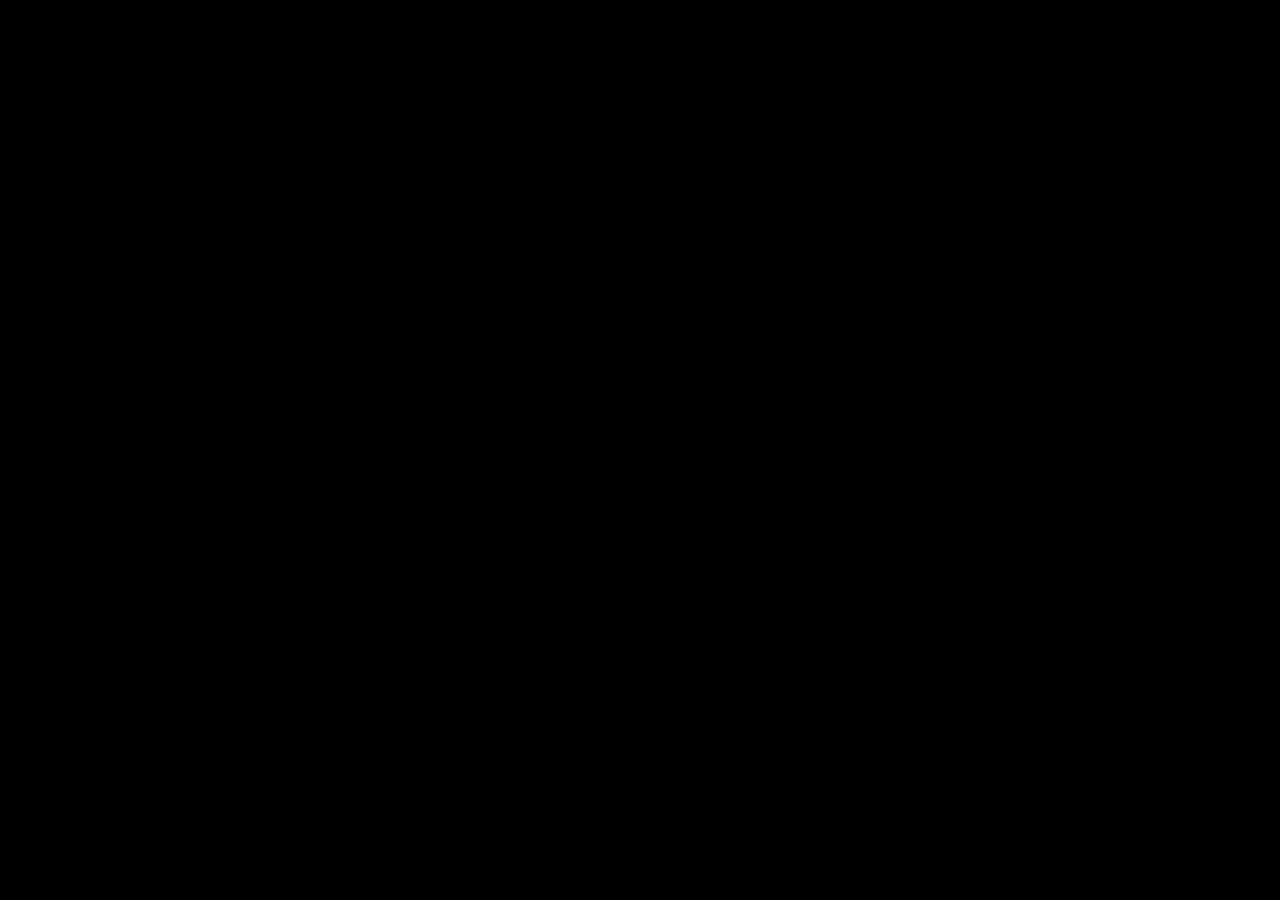
==== index.html @ 9d1107ba "Add files via upload" ====
<!DOCTYPE html>
<html lang="en">

<head>
    <meta charset="UTF-8">
    <meta name="description" content="Videograph Template">
    <meta name="keywords" content="Videograph, unica, creative, html">
    <meta name="viewport" content="width=device-width, initial-scale=1.0">
    <meta http-equiv="X-UA-Compatible" content="ie=edge">
    <title>Joshua Ha | Portfolio</title>

    <!-- Google Font -->
    <link href="https://fonts.googleapis.com/css2?family=Play:wght@400;700&display=swap" rel="stylesheet">
    <link href="https://fonts.googleapis.com/css2?family=Josefin+Sans:wght@300;400;500;600;700&display=swap"
        rel="stylesheet">

    <!-- CSS Styles -->
    <link rel="stylesheet" href="css/bootstrap.min.css" type="text/css">
    <link rel="stylesheet" href="css/font-awesome.min.css" type="text/css">
    <link rel="stylesheet" href="css/elegant-icons.css" type="text/css">
    <link rel="stylesheet" href="css/owl.carousel.min.css" type="text/css">
    <link rel="stylesheet" href="css/magnific-popup.css" type="text/css">
    <link rel="stylesheet" href="css/slicknav.min.css" type="text/css">
    <link rel="stylesheet" href="css/style.css" type="text/css">
</head>

<body>
    <!-- Page Preloder -->
    <div id="preloder">
        <div class="loader"></div>
    </div>

    <!-- Header Section Begin -->
    <header class="header">
        <div class="container">
            <div class="row">
                <div class="col-lg-2">
                    <div class="header__logo">
                        <a href="./index.html"><p>Portfolio</p><!--img src="img/logo.png" alt=""--></a>
                    </div>
                </div>
                <div class="col-lg-10">
                    <div class="header__nav__option">
                        <nav class="header__nav__menu mobile-menu">
                            <ul>
                                <li class="active"><a href="./index.html">Home</a></li>
                                <li><a href="./resume.html">Resume</a></li>
                                <li><a href="./projects.html">Projects</a></li>
                                <li><a href="./contact.html">Contact</a></li>
                            </ul>
                        </nav>
                        <div class="header__nav__social">
                            <a href="https://github.com/UserIsBlank"><i class="fa fa-github" style="font-size: 18px;"></i></a>
                            <a href="https://www.linkedin.com/in/joshua-ha-805879280/"><i class="fa fa-linkedin" style="font-size: 18px;"></i></a>
                        </div>
                    </div>
                </div>
            </div>
            <div id="mobile-menu-wrap"></div>
        </div>
    </header>
    <!-- Header End -->

    <!-- Hero Section Begin -->
    <section class="hero">
        <div class="hero__slider owl-carousel">
            <div class="hero__item set-bg" data-setbg="img/hero/hero.jpg">
                <div class="container">
                    <div class="row">
                        <div class="col-lg-6">
                            <div class="hero__text">
                                <span>Hi I'm Joshua</span>
                                <h2>Python Developer</h2>
                                <a href="#" class="primary-btn">See more about me</a>
                            </div>
                        </div>
                    </div>
                </div>
            </div>
            <div class="hero__item set-bg" data-setbg="img/hero/hero.jpg">
                <div class="container">
                    <div class="row">
                        <div class="col-lg-6">
                            <div class="hero__text">
                                <span>Hi I'm Joshua</span>
                                <h2>C++<br>Developer</h2>
                                <a href="#" class="primary-btn">See more about me</a>
                            </div>
                        </div>
                    </div>
                </div>
            </div>
            <div class="hero__item set-bg" data-setbg="img/hero/hero.jpg">
                <div class="container">
                    <div class="row">
                        <div class="col-lg-6">
                            <div class="hero__text">
                                <span>Hi I'm Joshua</span>
                                <h2>Frontend Developer</h2>
                                <a href="#" class="primary-btn">See more about me</a>
                            </div>
                        </div>
                    </div>
                </div>
            </div>
        </div>
    </section>
    <!-- Hero Section End -->

    <!-- Logo Begin -->
    <div class="logo spad">
        <div class="container">
            <div class="logo__carousel owl-carousel">
                <a href="#" class="logo__item"><img src="img/logo/icons8-python-96.png" alt=""></a>
                <a href="#" class="logo__item"><img src="img/logo/icons8-c++-96.png" alt=""></a>
                <a href="#" class="logo__item"><img src="img/logo/icons8-html-96.png" alt=""></a>
                <a href="#" class="logo__item"><img src="img/logo/icons8-css-96.png" alt=""></a>
                <a href="#" class="logo__item"><img src="img/logo/icons8-js-96.png" alt=""></a>
                <a href="#" class="logo__item"><img src="img/logo/icons8-postgresql-96.png" alt=""></a>
            </div>
        </div>
    </div>
    <!-- Logo End -->

    <!-- Footer Section Begin -->
    <footer class="footer">
        <div class="container">
            <div class="footer__top">
                <div class="row">
                    <div class="col-lg-6 col-md-6">
                        <div class="footer__top__logo">
                            <a href="#"><p>Portfolio</p><!--img src="img/logo.png" alt=""--></a>
                        </div>
                    </div>
                    <div class="col-lg-6 col-md-6">
                        <div class="footer__top__social">
                            <a href="https://github.com/UserIsBlank"><i class="fa fa-github"></i></a>
                            <a href="https://www.linkedin.com/in/joshua-ha-805879280/"><i class="fa fa-linkedin"></i></a>
                        </div>
                    </div>
                </div>
            </div>
            <div class="footer__copyright">
                <div class="row">
                    <div class="col-lg-12 text-center">
                        <p class="footer_text">&copy; Joshua Ha
                            <script>
                                document.write(new Date().getFullYear());
                            </script>
                        </p>
                    </div>
                </div>
            </div>
        </div>
    </footer>
    <!-- Footer Section End -->

    <!-- JS Plugins -->
    <script type="text/javascript">
        document.addEventListener("contextmenu",function(About){About.preventDefault();})
    </script>
    <script src="js/jquery-3.3.1.min.js"></script>
    <script src="js/bootstrap.min.js"></script>
    <script src="js/jquery.magnific-popup.min.js"></script>
    <script src="js/mixitup.min.js"></script>
    <script src="js/masonry.pkgd.min.js"></script>
    <script src="js/jquery.slicknav.js"></script>
    <script src="js/owl.carousel.min.js"></script>
    <script src="js/main.js"></script>
</body>

</html>
---- css/elegant-icons.css ----
@font-face {
	font-family: 'ElegantIcons';
	src:url('../fonts/ElegantIcons.eot');
	src:url('../fonts/ElegantIcons.eot?#iefix') format('embedded-opentype'),
		url('../fonts/ElegantIcons.woff') format('woff'),
		url('../fonts/ElegantIcons.ttf') format('truetype'),
		url('../fonts/ElegantIcons.svg#ElegantIcons') format('svg');
	font-weight: normal;
	font-style: normal;
}

/* Use the following CSS code if you want to use data attributes for inserting your icons */
[data-icon]:before {
	font-family: 'ElegantIcons';
	content: attr(data-icon);
	speak: none;
	font-weight: normal;
	font-variant: normal;
	text-transform: none;
	line-height: 1;
	-webkit-font-smoothing: antialiased;
	-moz-osx-font-smoothing: grayscale;
}

/* Use the following CSS code if you want to have a class per icon */
/*
Instead of a list of all class selectors,
you can use the generic selector below, but it's slower:
[class*="your-class-prefix"] {
*/
.arrow_up, .arrow_down, .arrow_left, .arrow_right, .arrow_left-up, .arrow_right-up, .arrow_right-down, .arrow_left-down, .arrow-up-down, .arrow_up-down_alt, .arrow_left-right_alt, .arrow_left-right, .arrow_expand_alt2, .arrow_expand_alt, .arrow_condense, .arrow_expand, .arrow_move, .arrow_carrot-up, .arrow_carrot-down, .arrow_carrot-left, .arrow_carrot-right, .arrow_carrot-2up, .arrow_carrot-2down, .arrow_carrot-2left, .arrow_carrot-2right, .arrow_carrot-up_alt2, .arrow_carrot-down_alt2, .arrow_carrot-left_alt2, .arrow_carrot-right_alt2, .arrow_carrot-2up_alt2, .arrow_carrot-2down_alt2, .arrow_carrot-2left_alt2, .arrow_carrot-2right_alt2, .arrow_triangle-up, .arrow_triangle-down, .arrow_triangle-left, .arrow_triangle-right, .arrow_triangle-up_alt2, .arrow_triangle-down_alt2, .arrow_triangle-left_alt2, .arrow_triangle-right_alt2, .arrow_back, .icon_minus-06, .icon_plus, .icon_close, .icon_check, .icon_minus_alt2, .icon_plus_alt2, .icon_close_alt2, .icon_check_alt2, .icon_zoom-out_alt, .icon_zoom-in_alt, .icon_search, .icon_box-empty, .icon_box-selected, .icon_minus-box, .icon_plus-box, .icon_box-checked, .icon_circle-empty, .icon_circle-slelected, .icon_stop_alt2, .icon_stop, .icon_pause_alt2, .icon_pause, .icon_menu, .icon_menu-square_alt2, .icon_menu-circle_alt2, .icon_ul, .icon_ol, .icon_adjust-horiz, .icon_adjust-vert, .icon_document_alt, .icon_documents_alt, .icon_pencil, .icon_pencil-edit_alt, .icon_pencil-edit, .icon_folder-alt, .icon_folder-open_alt, .icon_folder-add_alt, .icon_info_alt, .icon_error-oct_alt, .icon_error-circle_alt, .icon_error-triangle_alt, .icon_question_alt2, .icon_question, .icon_comment_alt, .icon_chat_alt, .icon_vol-mute_alt, .icon_volume-low_alt, .icon_volume-high_alt, .icon_quotations, .icon_quotations_alt2, .icon_clock_alt, .icon_lock_alt, .icon_lock-open_alt, .icon_key_alt, .icon_cloud_alt, .icon_cloud-upload_alt, .icon_cloud-download_alt, .icon_image, .icon_images, .icon_lightbulb_alt, .icon_gift_alt, .icon_house_alt, .icon_genius, .icon_mobile, .icon_tablet, .icon_laptop, .icon_desktop, .icon_camera_alt, .icon_mail_alt, .icon_cone_alt, .icon_ribbon_alt, .icon_bag_alt, .icon_creditcard, .icon_cart_alt, .icon_paperclip, .icon_tag_alt, .icon_tags_alt, .icon_trash_alt, .icon_cursor_alt, .icon_mic_alt, .icon_compass_alt, .icon_pin_alt, .icon_pushpin_alt, .icon_map_alt, .icon_drawer_alt, .icon_toolbox_alt, .icon_book_alt, .icon_calendar, .icon_film, .icon_table, .icon_contacts_alt, .icon_headphones, .icon_lifesaver, .icon_piechart, .icon_refresh, .icon_link_alt, .icon_link, .icon_loading, .icon_blocked, .icon_archive_alt, .icon_heart_alt, .icon_star_alt, .icon_star-half_alt, .icon_star, .icon_star-half, .icon_tools, .icon_tool, .icon_cog, .icon_cogs, .arrow_up_alt, .arrow_down_alt, .arrow_left_alt, .arrow_right_alt, .arrow_left-up_alt, .arrow_right-up_alt, .arrow_right-down_alt, .arrow_left-down_alt, .arrow_condense_alt, .arrow_expand_alt3, .arrow_carrot_up_alt, .arrow_carrot-down_alt, .arrow_carrot-left_alt, .arrow_carrot-right_alt, .arrow_carrot-2up_alt, .arrow_carrot-2dwnn_alt, .arrow_carrot-2left_alt, .arrow_carrot-2right_alt, .arrow_triangle-up_alt, .arrow_triangle-down_alt, .arrow_triangle-left_alt, .arrow_triangle-right_alt, .icon_minus_alt, .icon_plus_alt, .icon_close_alt, .icon_check_alt, .icon_zoom-out, .icon_zoom-in, .icon_stop_alt, .icon_menu-square_alt, .icon_menu-circle_alt, .icon_document, .icon_documents, .icon_pencil_alt, .icon_folder, .icon_folder-open, .icon_folder-add, .icon_folder_upload, .icon_folder_download, .icon_info, .icon_error-circle, .icon_error-oct, .icon_error-triangle, .icon_question_alt, .icon_comment, .icon_chat, .icon_vol-mute, .icon_volume-low, .icon_volume-high, .icon_quotations_alt, .icon_clock, .icon_lock, .icon_lock-open, .icon_key, .icon_cloud, .icon_cloud-upload, .icon_cloud-download, .icon_lightbulb, .icon_gift, .icon_house, .icon_camera, .icon_mail, .icon_cone, .icon_ribbon, .icon_bag, .icon_cart, .icon_tag, .icon_tags, .icon_trash, .icon_cursor, .icon_mic, .icon_compass, .icon_pin, .icon_pushpin, .icon_map, .icon_drawer, .icon_toolbox, .icon_book, .icon_contacts, .icon_archive, .icon_heart, .icon_profile, .icon_group, .icon_grid-2x2, .icon_grid-3x3, .icon_music, .icon_pause_alt, .icon_phone, .icon_upload, .icon_download, .social_facebook, .social_twitter, .social_pinterest, .social_googleplus, .social_tumblr, .social_tumbleupon, .social_wordpress, .social_instagram, .social_dribbble, .social_vimeo, .social_linkedin, .social_rss, .social_deviantart, .social_share, .social_myspace, .social_skype, .social_youtube, .social_picassa, .social_googledrive, .social_flickr, .social_blogger, .social_spotify, .social_delicious, .social_facebook_circle, .social_twitter_circle, .social_pinterest_circle, .social_googleplus_circle, .social_tumblr_circle, .social_stumbleupon_circle, .social_wordpress_circle, .social_instagram_circle, .social_dribbble_circle, .social_vimeo_circle, .social_linkedin_circle, .social_rss_circle, .social_deviantart_circle, .social_share_circle, .social_myspace_circle, .social_skype_circle, .social_youtube_circle, .social_picassa_circle, .social_googledrive_alt2, .social_flickr_circle, .social_blogger_circle, .social_spotify_circle, .social_delicious_circle, .social_facebook_square, .social_twitter_square, .social_pinterest_square, .social_googleplus_square, .social_tumblr_square, .social_stumbleupon_square, .social_wordpress_square, .social_instagram_square, .social_dribbble_square, .social_vimeo_square, .social_linkedin_square, .social_rss_square, .social_deviantart_square, .social_share_square, .social_myspace_square, .social_skype_square, .social_youtube_square, .social_picassa_square, .social_googledrive_square, .social_flickr_square, .social_blogger_square, .social_spotify_square, .social_delicious_square, .icon_printer, .icon_calulator, .icon_building, .icon_floppy, .icon_drive, .icon_search-2, .icon_id, .icon_id-2, .icon_puzzle, .icon_like, .icon_dislike, .icon_mug, .icon_currency, .icon_wallet, .icon_pens, .icon_easel, .icon_flowchart, .icon_datareport, .icon_briefcase, .icon_shield, .icon_percent, .icon_globe, .icon_globe-2, .icon_target, .icon_hourglass, .icon_balance, .icon_rook, .icon_printer-alt, .icon_calculator_alt, .icon_building_alt, .icon_floppy_alt, .icon_drive_alt, .icon_search_alt, .icon_id_alt, .icon_id-2_alt, .icon_puzzle_alt, .icon_like_alt, .icon_dislike_alt, .icon_mug_alt, .icon_currency_alt, .icon_wallet_alt, .icon_pens_alt, .icon_easel_alt, .icon_flowchart_alt, .icon_datareport_alt, .icon_briefcase_alt, .icon_shield_alt, .icon_percent_alt, .icon_globe_alt, .icon_clipboard {
	font-family: 'ElegantIcons';
	speak: none;
	font-style: normal;
	font-weight: normal;
	font-variant: normal;
	text-transform: none;
	line-height: 1;
	-webkit-font-smoothing: antialiased;
}
.arrow_up:before {
	content: "\21";
}
.arrow_down:before {
	content: "\22";
}
.arrow_left:before {
	content: "\23";
}
.arrow_right:before {
	content: "\24";
}
.arrow_left-up:before {
	content: "\25";
}
.arrow_right-up:before {
	content: "\26";
}
.arrow_right-down:before {
	content: "\27";
}
.arrow_left-down:before {
	content: "\28";
}
.arrow-up-down:before {
	content: "\29";
}
.arrow_up-down_alt:before {
	content: "\2a";
}
.arrow_left-right_alt:before {
	content: "\2b";
}
.arrow_left-right:before {
	content: "\2c";
}
.arrow_expand_alt2:before {
	content: "\2d";
}
.arrow_expand_alt:before {
	content: "\2e";
}
.arrow_condense:before {
	content: "\2f";
}
.arrow_expand:before {
	content: "\30";
}
.arrow_move:before {
	content: "\31";
}
.arrow_carrot-up:before {
	content: "\32";
}
.arrow_carrot-down:before {
	content: "\33";
}
.arrow_carrot-left:before {
	content: "\34";
}
.arrow_carrot-right:before {
	content: "\35";
}
.arrow_carrot-2up:before {
	content: "\36";
}
.arrow_carrot-2down:before {
	content: "\37";
}
.arrow_carrot-2left:before {
	content: "\38";
}
.arrow_carrot-2right:before {
	content: "\39";
}
.arrow_carrot-up_alt2:before {
	content: "\3a";
}
.arrow_carrot-down_alt2:before {
	content: "\3b";
}
.arrow_carrot-left_alt2:before {
	content: "\3c";
}
.arrow_carrot-right_alt2:before {
	content: "\3d";
}
.arrow_carrot-2up_alt2:before {
	content: "\3e";
}
.arrow_carrot-2down_alt2:before {
	content: "\3f";
}
.arrow_carrot-2left_alt2:before {
	content: "\40";
}
.arrow_carrot-2right_alt2:before {
	content: "\41";
}
.arrow_triangle-up:before {
	content: "\42";
}
.arrow_triangle-down:before {
	content: "\43";
}
.arrow_triangle-left:before {
	content: "\44";
}
.arrow_triangle-right:before {
	content: "\45";
}
.arrow_triangle-up_alt2:before {
	content: "\46";
}
.arrow_triangle-down_alt2:before {
	content: "\47";
}
.arrow_triangle-left_alt2:before {
	content: "\48";
}
.arrow_triangle-right_alt2:before {
	content: "\49";
}
.arrow_back:before {
	content: "\4a";
}
.icon_minus-06:before {
	content: "\4b";
}
.icon_plus:before {
	content: "\4c";
}
.icon_close:before {
	content: "\4d";
}
.icon_check:before {
	content: "\4e";
}
.icon_minus_alt2:before {
	content: "\4f";
}
.icon_plus_alt2:before {
	content: "\50";
}
.icon_close_alt2:before {
	content: "\51";
}
.icon_check_alt2:before {
	content: "\52";
}
.icon_zoom-out_alt:before {
	content: "\53";
}
.icon_zoom-in_alt:before {
	content: "\54";
}
.icon_search:before {
	content: "\55";
}
.icon_box-empty:before {
	content: "\56";
}
.icon_box-selected:before {
	content: "\57";
}
.icon_minus-box:before {
	content: "\58";
}
.icon_plus-box:before {
	content: "\59";
}
.icon_box-checked:before {
	content: "\5a";
}
.icon_circle-empty:before {
	content: "\5b";
}
.icon_circle-slelected:before {
	content: "\5c";
}
.icon_stop_alt2:before {
	content: "\5d";
}
.icon_stop:before {
	content: "\5e";
}
.icon_pause_alt2:before {
	content: "\5f";
}
.icon_pause:before {
	content: "\60";
}
.icon_menu:before {
	content: "\61";
}
.icon_menu-square_alt2:before {
	content: "\62";
}
.icon_menu-circle_alt2:before {
	content: "\63";
}
.icon_ul:before {
	content: "\64";
}
.icon_ol:before {
	content: "\65";
}
.icon_adjust-horiz:before {
	content: "\66";
}
.icon_adjust-vert:before {
	content: "\67";
}
.icon_document_alt:before {
	content: "\68";
}
.icon_documents_alt:before {
	content: "\69";
}
.icon_pencil:before {
	content: "\6a";
}
.icon_pencil-edit_alt:before {
	content: "\6b";
}
.icon_pencil-edit:before {
	content: "\6c";
}
.icon_folder-alt:before {
	content: "\6d";
}
.icon_folder-open_alt:before {
	content: "\6e";
}
.icon_folder-add_alt:before {
	content: "\6f";
}
.icon_info_alt:before {
	content: "\70";
}
.icon_error-oct_alt:before {
	content: "\71";
}
.icon_error-circle_alt:before {
	content: "\72";
}
.icon_error-triangle_alt:before {
	content: "\73";
}
.icon_question_alt2:before {
	content: "\74";
}
.icon_question:before {
	content: "\75";
}
.icon_comment_alt:before {
	content: "\76";
}
.icon_chat_alt:before {
	content: "\77";
}
.icon_vol-mute_alt:before {
	content: "\78";
}
.icon_volume-low_alt:before {
	content: "\79";
}
.icon_volume-high_alt:before {
	content: "\7a";
}
.icon_quotations:before {
	content: "\7b";
}
.icon_quotations_alt2:before {
	content: "\7c";
}
.icon_clock_alt:before {
	content: "\7d";
}
.icon_lock_alt:before {
	content: "\7e";
}
.icon_lock-open_alt:before {
	content: "\e000";
}
.icon_key_alt:before {
	content: "\e001";
}
.icon_cloud_alt:before {
	content: "\e002";
}
.icon_cloud-upload_alt:before {
	content: "\e003";
}
.icon_cloud-download_alt:before {
	content: "\e004";
}
.icon_image:before {
	content: "\e005";
}
.icon_images:before {
	content: "\e006";
}
.icon_lightbulb_alt:before {
	content: "\e007";
}
.icon_gift_alt:before {
	content: "\e008";
}
.icon_house_alt:before {
	content: "\e009";
}
.icon_genius:before {
	content: "\e00a";
}
.icon_mobile:before {
	content: "\e00b";
}
.icon_tablet:before {
	content: "\e00c";
}
.icon_laptop:before {
	content: "\e00d";
}
.icon_desktop:before {
	content: "\e00e";
}
.icon_camera_alt:before {
	content: "\e00f";
}
.icon_mail_alt:before {
	content: "\e010";
}
.icon_cone_alt:before {
	content: "\e011";
}
.icon_ribbon_alt:before {
	content: "\e012";
}
.icon_bag_alt:before {
	content: "\e013";
}
.icon_creditcard:before {
	content: "\e014";
}
.icon_cart_alt:before {
	content: "\e015";
}
.icon_paperclip:before {
	content: "\e016";
}
.icon_tag_alt:before {
	content: "\e017";
}
.icon_tags_alt:before {
	content: "\e018";
}
.icon_trash_alt:before {
	content: "\e019";
}
.icon_cursor_alt:before {
	content: "\e01a";
}
.icon_mic_alt:before {
	content: "\e01b";
}
.icon_compass_alt:before {
	content: "\e01c";
}
.icon_pin_alt:before {
	content: "\e01d";
}
.icon_pushpin_alt:before {
	content: "\e01e";
}
.icon_map_alt:before {
	content: "\e01f";
}
.icon_drawer_alt:before {
	content: "\e020";
}
.icon_toolbox_alt:before {
	content: "\e021";
}
.icon_book_alt:before {
	content: "\e022";
}
.icon_calendar:before {
	content: "\e023";
}
.icon_film:before {
	content: "\e024";
}
.icon_table:before {
	content: "\e025";
}
.icon_contacts_alt:before {
	content: "\e026";
}
.icon_headphones:before {
	content: "\e027";
}
.icon_lifesaver:before {
	content: "\e028";
}
.icon_piechart:before {
	content: "\e029";
}
.icon_refresh:before {
	content: "\e02a";
}
.icon_link_alt:before {
	content: "\e02b";
}
.icon_link:before {
	content: "\e02c";
}
.icon_loading:before {
	content: "\e02d";
}
.icon_blocked:before {
	content: "\e02e";
}
.icon_archive_alt:before {
	content: "\e02f";
}
.icon_heart_alt:before {
	content: "\e030";
}
.icon_star_alt:before {
	content: "\e031";
}
.icon_star-half_alt:before {
	content: "\e032";
}
.icon_star:before {
	content: "\e033";
}
.icon_star-half:before {
	content: "\e034";
}
.icon_tools:before {
	content: "\e035";
}
.icon_tool:before {
	content: "\e036";
}
.icon_cog:before {
	content: "\e037";
}
.icon_cogs:before {
	content: "\e038";
}
.arrow_up_alt:before {
	content: "\e039";
}
.arrow_down_alt:before {
	content: "\e03a";
}
.arrow_left_alt:before {
	content: "\e03b";
}
.arrow_right_alt:before {
	content: "\e03c";
}
.arrow_left-up_alt:before {
	content: "\e03d";
}
.arrow_right-up_alt:before {
	content: "\e03e";
}
.arrow_right-down_alt:before {
	content: "\e03f";
}
.arrow_left-down_alt:before {
	content: "\e040";
}
.arrow_condense_alt:before {
	content: "\e041";
}
.arrow_expand_alt3:before {
	content: "\e042";
}
.arrow_carrot_up_alt:before {
	content: "\e043";
}
.arrow_carrot-down_alt:before {
	content: "\e044";
}
.arrow_carrot-left_alt:before {
	content: "\e045";
}
.arrow_carrot-right_alt:before {
	content: "\e046";
}
.arrow_carrot-2up_alt:before {
	content: "\e047";
}
.arrow_carrot-2dwnn_alt:before {
	content: "\e048";
}
.arrow_carrot-2left_alt:before {
	content: "\e049";
}
.arrow_carrot-2right_alt:before {
	content: "\e04a";
}
.arrow_triangle-up_alt:before {
	content: "\e04b";
}
.arrow_triangle-down_alt:before {
	content: "\e04c";
}
.arrow_triangle-left_alt:before {
	content: "\e04d";
}
.arrow_triangle-right_alt:before {
	content: "\e04e";
}
.icon_minus_alt:before {
	content: "\e04f";
}
.icon_plus_alt:before {
	content: "\e050";
}
.icon_close_alt:before {
	content: "\e051";
}
.icon_check_alt:before {
	content: "\e052";
}
.icon_zoom-out:before {
	content: "\e053";
}
.icon_zoom-in:before {
	content: "\e054";
}
.icon_stop_alt:before {
	content: "\e055";
}
.icon_menu-square_alt:before {
	content: "\e056";
}
.icon_menu-circle_alt:before {
	content: "\e057";
}
.icon_document:before {
	content: "\e058";
}
.icon_documents:before {
	content: "\e059";
}
.icon_pencil_alt:before {
	content: "\e05a";
}
.icon_folder:before {
	content: "\e05b";
}
.icon_folder-open:before {
	content: "\e05c";
}
.icon_folder-add:before {
	content: "\e05d";
}
.icon_folder_upload:before {
	content: "\e05e";
}
.icon_folder_download:before {
	content: "\e05f";
}
.icon_info:before {
	content: "\e060";
}
.icon_error-circle:before {
	content: "\e061";
}
.icon_error-oct:before {
	content: "\e062";
}
.icon_error-triangle:before {
	content: "\e063";
}
.icon_question_alt:before {
	content: "\e064";
}
.icon_comment:before {
	content: "\e065";
}
.icon_chat:before {
	content: "\e066";
}
.icon_vol-mute:before {
	content: "\e067";
}
.icon_volume-low:before {
	content: "\e068";
}
.icon_volume-high:before {
	content: "\e069";
}
.icon_quotations_alt:before {
	content: "\e06a";
}
.icon_clock:before {
	content: "\e06b";
}
.icon_lock:before {
	content: "\e06c";
}
.icon_lock-open:before {
	content: "\e06d";
}
.icon_key:before {
	content: "\e06e";
}
.icon_cloud:before {
	content: "\e06f";
}
.icon_cloud-upload:before {
	content: "\e070";
}
.icon_cloud-download:before {
	content: "\e071";
}
.icon_lightbulb:before {
	content: "\e072";
}
.icon_gift:before {
	content: "\e073";
}
.icon_house:before {
	content: "\e074";
}
.icon_camera:before {
	content: "\e075";
}
.icon_mail:before {
	content: "\e076";
}
.icon_cone:before {
	content: "\e077";
}
.icon_ribbon:before {
	content: "\e078";
}
.icon_bag:before {
	content: "\e079";
}
.icon_cart:before {
	content: "\e07a";
}
.icon_tag:before {
	content: "\e07b";
}
.icon_tags:before {
	content: "\e07c";
}
.icon_trash:before {
	content: "\e07d";
}
.icon_cursor:before {
	content: "\e07e";
}
.icon_mic:before {
	content: "\e07f";
}
.icon_compass:before {
	content: "\e080";
}
.icon_pin:before {
	content: "\e081";
}
.icon_pushpin:before {
	content: "\e082";
}
.icon_map:before {
	content: "\e083";
}
.icon_drawer:before {
	content: "\e084";
}
.icon_toolbox:before {
	content: "\e085";
}
.icon_book:before {
	content: "\e086";
}
.icon_contacts:before {
	content: "\e087";
}
.icon_archive:before {
	content: "\e088";
}
.icon_heart:before {
	content: "\e089";
}
.icon_profile:before {
	content: "\e08a";
}
.icon_group:before {
	content: "\e08b";
}
.icon_grid-2x2:before {
	content: "\e08c";
}
.icon_grid-3x3:before {
	content: "\e08d";
}
.icon_music:before {
	content: "\e08e";
}
.icon_pause_alt:before {
	content: "\e08f";
}
.icon_phone:before {
	content: "\e090";
}
.icon_upload:before {
	content: "\e091";
}
.icon_download:before {
	content: "\e092";
}
.social_facebook:before {
	content: "\e093";
}
.social_twitter:before {
	content: "\e094";
}
.social_pinterest:before {
	content: "\e095";
}
.social_googleplus:before {
	content: "\e096";
}
.social_tumblr:before {
	content: "\e097";
}
.social_tumbleupon:before {
	content: "\e098";
}
.social_wordpress:before {
	content: "\e099";
}
.social_instagram:before {
	content: "\e09a";
}
.social_dribbble:before {
	content: "\e09b";
}
.social_vimeo:before {
	content: "\e09c";
}
.social_linkedin:before {
	content: "\e09d";
}
.social_rss:before {
	content: "\e09e";
}
.social_deviantart:before {
	content: "\e09f";
}
.social_share:before {
	content: "\e0a0";
}
.social_myspace:before {
	content: "\e0a1";
}
.social_skype:before {
	content: "\e0a2";
}
.social_youtube:before {
	content: "\e0a3";
}
.social_picassa:before {
	content: "\e0a4";
}
.social_googledrive:before {
	content: "\e0a5";
}
.social_flickr:before {
	content: "\e0a6";
}
.social_blogger:before {
	content: "\e0a7";
}
.social_spotify:before {
	content: "\e0a8";
}
.social_delicious:before {
	content: "\e0a9";
}
.social_facebook_circle:before {
	content: "\e0aa";
}
.social_twitter_circle:before {
	content: "\e0ab";
}
.social_pinterest_circle:before {
	content: "\e0ac";
}
.social_googleplus_circle:before {
	content: "\e0ad";
}
.social_tumblr_circle:before {
	content: "\e0ae";
}
.social_stumbleupon_circle:before {
	content: "\e0af";
}
.social_wordpress_circle:before {
	content: "\e0b0";
}
.social_instagram_circle:before {
	content: "\e0b1";
}
.social_dribbble_circle:before {
	content: "\e0b2";
}
.social_vimeo_circle:before {
	content: "\e0b3";
}
.social_linkedin_circle:before {
	content: "\e0b4";
}
.social_rss_circle:before {
	content: "\e0b5";
}
.social_deviantart_circle:before {
	content: "\e0b6";
}
.social_share_circle:before {
	content: "\e0b7";
}
.social_myspace_circle:before {
	content: "\e0b8";
}
.social_skype_circle:before {
	content: "\e0b9";
}
.social_youtube_circle:before {
	content: "\e0ba";
}
.social_picassa_circle:before {
	content: "\e0bb";
}
.social_googledrive_alt2:before {
	content: "\e0bc";
}
.social_flickr_circle:before {
	content: "\e0bd";
}
.social_blogger_circle:before {
	content: "\e0be";
}
.social_spotify_circle:before {
	content: "\e0bf";
}
.social_delicious_circle:before {
	content: "\e0c0";
}
.social_facebook_square:before {
	content: "\e0c1";
}
.social_twitter_square:before {
	content: "\e0c2";
}
.social_pinterest_square:before {
	content: "\e0c3";
}
.social_googleplus_square:before {
	content: "\e0c4";
}
.social_tumblr_square:before {
	content: "\e0c5";
}
.social_stumbleupon_square:before {
	content: "\e0c6";
}
.social_wordpress_square:before {
	content: "\e0c7";
}
.social_instagram_square:before {
	content: "\e0c8";
}
.social_dribbble_square:before {
	content: "\e0c9";
}
.social_vimeo_square:before {
	content: "\e0ca";
}
.social_linkedin_square:before {
	content: "\e0cb";
}
.social_rss_square:before {
	content: "\e0cc";
}
.social_deviantart_square:before {
	content: "\e0cd";
}
.social_share_square:before {
	content: "\e0ce";
}
.social_myspace_square:before {
	content: "\e0cf";
}
.social_skype_square:before {
	content: "\e0d0";
}
.social_youtube_square:before {
	content: "\e0d1";
}
.social_picassa_square:before {
	content: "\e0d2";
}
.social_googledrive_square:before {
	content: "\e0d3";
}
.social_flickr_square:before {
	content: "\e0d4";
}
.social_blogger_square:before {
	content: "\e0d5";
}
.social_spotify_square:before {
	content: "\e0d6";
}
.social_delicious_square:before {
	content: "\e0d7";
}
.icon_printer:before {
	content: "\e103";
}
.icon_calulator:before {
	content: "\e0ee";
}
.icon_building:before {
	content: "\e0ef";
}
.icon_floppy:before {
	content: "\e0e8";
}
.icon_drive:before {
	content: "\e0ea";
}
.icon_search-2:before {
	content: "\e101";
}
.icon_id:before {
	content: "\e107";
}
.icon_id-2:before {
	content: "\e108";
}
.icon_puzzle:before {
	content: "\e102";
}
.icon_like:before {
	content: "\e106";
}
.icon_dislike:before {
	content: "\e0eb";
}
.icon_mug:before {
	content: "\e105";
}
.icon_currency:before {
	content: "\e0ed";
}
.icon_wallet:before {
	content: "\e100";
}
.icon_pens:before {
	content: "\e104";
}
.icon_easel:before {
	content: "\e0e9";
}
.icon_flowchart:before {
	content: "\e109";
}
.icon_datareport:before {
	content: "\e0ec";
}
.icon_briefcase:before {
	content: "\e0fe";
}
.icon_shield:before {
	content: "\e0f6";
}
.icon_percent:before {
	content: "\e0fb";
}
.icon_globe:before {
	content: "\e0e2";
}
.icon_globe-2:before {
	content: "\e0e3";
}
.icon_target:before {
	content: "\e0f5";
}
.icon_hourglass:before {
	content: "\e0e1";
}
.icon_balance:before {
	content: "\e0ff";
}
.icon_rook:before {
	content: "\e0f8";
}
.icon_printer-alt:before {
	content: "\e0fa";
}
.icon_calculator_alt:before {
	content: "\e0e7";
}
.icon_building_alt:before {
	content: "\e0fd";
}
.icon_floppy_alt:before {
	content: "\e0e4";
}
.icon_drive_alt:before {
	content: "\e0e5";
}
.icon_search_alt:before {
	content: "\e0f7";
}
.icon_id_alt:before {
	content: "\e0e0";
}
.icon_id-2_alt:before {
	content: "\e0fc";
}
.icon_puzzle_alt:before {
	content: "\e0f9";
}
.icon_like_alt:before {
	content: "\e0dd";
}
.icon_dislike_alt:before {
	content: "\e0f1";
}
.icon_mug_alt:before {
	content: "\e0dc";
}
.icon_currency_alt:before {
	content: "\e0f3";
}
.icon_wallet_alt:before {
	content: "\e0d8";
}
.icon_pens_alt:before {
	content: "\e0db";
}
.icon_easel_alt:before {
	content: "\e0f0";
}
.icon_flowchart_alt:before {
	content: "\e0df";
}
.icon_datareport_alt:before {
	content: "\e0f2";
}
.icon_briefcase_alt:before {
	content: "\e0f4";
}
.icon_shield_alt:before {
	content: "\e0d9";
}
.icon_percent_alt:before {
	content: "\e0da";
}
.icon_globe_alt:before {
	content: "\e0de";
}
.icon_clipboard:before {
	content: "\e0e6";
}


	.glyph {
		float: left;
		text-align: center;
		padding: .75em;
		margin: .4em 1.5em .75em 0;
		width: 6em;
text-shadow: none;
	}
        .glyph_big {
        font-size: 128px;
        color: #59c5dc;
        float: left;
        margin-right: 20px;
        }

        .glyph div { padding-bottom: 10px;}

	.glyph input {
		font-family: consolas, monospace;
		font-size: 12px;
		width: 100%;
		text-align: center;
		border: 0;
		box-shadow: 0 0 0 1px #ccc;
		padding: .2em;
                -moz-border-radius: 5px;
                -webkit-border-radius: 5px;
	}
	.centered {
		margin-left: auto;
		margin-right: auto;
	}
	.glyph .fs1 {
		font-size: 2em;
	}
---- css/style.css ----
/******************************************************************
  Template Name: Dreams
  Description: Dreams wedding template
  Author: Colorib
  Author URI: https://colorlib.com/
  Version: 1.0
  Created: Colorib
******************************************************************/
/*------------------------------------------------------------------
[Table of contents]

1.  Template default CSS
	1.1	Variables
	1.2	Mixins
	1.3	Flexbox
	1.4	Reset
2.  Helper Css
3.  Header Section
4.  Hero Section
5.  Services Section
6.  Counter Section
7.  Team Section
8.  Latest Section
9.  Contact
10.  Footer Style
-------------------------------------------------------------------*/
/*----------------------------------------*/
/* Template default CSS
/*----------------------------------------*/
html,
body {
  height: 100%;
  font-family: "Josefin Sans", sans-serif;
  -webkit-font-smoothing: antialiased;
}

h1,
h2,
h3,
h4,
h5,
h6 {
  margin: 0;
  color: #111111;
  font-weight: 400;
  font-family: "Play", sans-serif;
}

h1 {
  font-size: 70px;
}

h2 {
  font-size: 36px;
}

h3 {
  font-size: 30px;
}

h4 {
  font-size: 24px;
}

h5 {
  font-size: 18px;
}

h6 {
  font-size: 16px;
}

p {
  font-size: 16px;
  font-family: "Josefin Sans", sans-serif;
  color: #adadad;
  font-weight: 400;
  line-height: 26px;
  margin: 0 0 15px 0;
}

img {
  max-width: 100%;
}

input:focus,
select:focus,
button:focus,
textarea:focus {
  outline: none;
}

a:hover,
a:focus {
  text-decoration: none;
  outline: none;
  color: #fff;
}

ul,
ol {
  padding: 0;
  margin: 0;
}

/*---------------------
  Helper CSS
-----------------------*/
.section-title {
  margin-bottom: 50px;
}
.section-title.center-title {
  text-align: center;
}
.section-title.center-title h2:after {
  right: 0;
  margin: 0 auto;
}
.section-title span {
  color: #ffffff;
  display: block;
  font-size: 16px;
  letter-spacing: 2px;
  text-transform: uppercase;
  margin-bottom: 6px;
}
.section-title h2 {
  color: #ffffff;
  font-weight: 700;
  text-transform: uppercase;
  position: relative;
  padding-bottom: 25px;
}
.section-title h2:after {
  position: absolute;
  left: 0;
  bottom: 0;
  height: 5px;
  width: 70px;
  background: #00bfe7;
  content: "";
}

.set-bg {
  background-repeat: no-repeat;
  background-size: cover;
  background-position: top center;
}

.spad {
  padding-top: 100px;
  padding-bottom: 100px;
}

.text-white h1,
.text-white h2,
.text-white h3,
.text-white h4,
.text-white h5,
.text-white h6,
.text-white p,
.text-white span,
.text-white li,
.text-white a {
  color: #fff;
}

/* buttons */
.primary-btn {
  display: inline-block;
  font-size: 15px;
  font-family: "Play", sans-serif;
  font-weight: 700;
  padding: 14px 32px 12px;
  color: #ffffff;
  text-transform: uppercase;
  letter-spacing: 2px;
  position: relative;
  z-index: 1;
}
.primary-btn:hover:before {
  height: 100%;
  width: 100%;
}
.primary-btn:hover:after {
  height: 100%;
  width: 100%;
}
.primary-btn:before {
  position: absolute;
  left: 0;
  top: 0;
  height: 30px;
  width: 30px;
  border-left: 2px solid #00bfe7;
  border-top: 2px solid #00bfe7;
  content: "";
  z-index: -1;
  -webkit-transition: all, 0.7s;
  -o-transition: all, 0.7s;
  transition: all, 0.7s;
}
.primary-btn:after {
  position: absolute;
  right: 0;
  bottom: 0;
  height: 30px;
  width: 30px;
  border-right: 2px solid #00bfe7;
  border-bottom: 2px solid #00bfe7;
  content: "";
  z-index: -1;
  -webkit-transition: all, 0.7s;
  -o-transition: all, 0.7s;
  transition: all, 0.7s;
}

.site-btn {
  font-size: 15px;
  color: #ffffff;
  background: #00bfe7;
  font-family: "Play", sans-serif;
  font-weight: 700;
  border: none;
  display: inline-block;
  text-transform: uppercase;
  letter-spacing: 2px;
  padding: 14px 34px 12px;
  width: 100%;
}

/* Preloder */
#preloder {
  position: fixed;
  width: 100%;
  height: 100%;
  top: 0;
  left: 0;
  z-index: 999999;
  background: #000;
}

.loader {
  width: 40px;
  height: 40px;
  position: absolute;
  top: 50%;
  left: 50%;
  margin-top: -13px;
  margin-left: -13px;
  border-radius: 60px;
  animation: loader 0.8s linear infinite;
  -webkit-animation: loader 0.8s linear infinite;
}

@keyframes loader {
  0% {
    -webkit-transform: rotate(0deg);
    transform: rotate(0deg);
    border: 4px solid #f44336;
    border-left-color: transparent;
  }
  50% {
    -webkit-transform: rotate(180deg);
    transform: rotate(180deg);
    border: 4px solid #673ab7;
    border-left-color: transparent;
  }
  100% {
    -webkit-transform: rotate(360deg);
    transform: rotate(360deg);
    border: 4px solid #f44336;
    border-left-color: transparent;
  }
}
@-webkit-keyframes loader {
  0% {
    -webkit-transform: rotate(0deg);
    border: 4px solid #f44336;
    border-left-color: transparent;
  }
  50% {
    -webkit-transform: rotate(180deg);
    border: 4px solid #673ab7;
    border-left-color: transparent;
  }
  100% {
    -webkit-transform: rotate(360deg);
    border: 4px solid #f44336;
    border-left-color: transparent;
  }
}
/*---------------------
  Header
-----------------------*/
.header {
  position: absolute;
  left: 0;
  top: 0;
  width: 100%;
  background: transparent;
  border-bottom: 1px solid rgba(255, 255, 255, 0.1);
  z-index: 9;
}

.header__logo {
  padding: 30px 0;
}

.header__logo p {
  font-size: 20px;
  color: #ffffff;
  font-family: "Play", sans-serif;
  font-weight: 700;
  text-transform: uppercase;
}

.header__logo a {
  display: inline-block;
}

.header__nav__option {
  text-align: right;
  padding: 28px 0px;
}

.header__nav__menu {
  display: inline-block;
  margin-right: 45px;
}
.header__nav__menu ul li {
  list-style: none;
  display: inline-block;
  margin-right: 45px;
  position: relative;
}
.header__nav__menu ul li.active a:after {
  -webkit-transform: scale(1);
      -ms-transform: scale(1);
          transform: scale(1);
}
.header__nav__menu ul li:hover a:after {
  -webkit-transform: scale(1);
      -ms-transform: scale(1);
          transform: scale(1);
}
.header__nav__menu ul li:hover .dropdown {
  top: 34px;
  opacity: 1;
  visibility: visible;
}
.header__nav__menu ul li:last-child {
  margin-right: 0;
}
.header__nav__menu ul li .dropdown {
  position: absolute;
  left: 0;
  top: 60px;
  width: 140px;
  background: #ffffff;
  text-align: left;
  padding: 2px 0;
  z-index: 9;
  opacity: 0;
  visibility: hidden;
  -webkit-transition: all, 0.3s;
  -o-transition: all, 0.3s;
  transition: all, 0.3s;
}
.header__nav__menu ul li .dropdown li {
  display: block;
  margin-right: 0;
}
.header__nav__menu ul li .dropdown li a {
  font-size: 14px;
  color: #111111;
  padding: 8px 20px;
  text-transform: capitalize;
}
.header__nav__menu ul li .dropdown li a:after {
  display: none;
}
.header__nav__menu ul li a {
  font-size: 15px;
  font-family: "Play", sans-serif;
  color: #ffffff;
  display: block;
  text-transform: uppercase;
  position: relative;
  padding: 6px 0;
}
.header__nav__menu ul li a:after {
  position: absolute;
  left: 0;
  bottom: 0;
  width: 100%;
  height: 2px;
  background: #00bfe7;
  content: "";
  -webkit-transform: scale(0);
      -ms-transform: scale(0);
          transform: scale(0);
  -webkit-transition: all, 0.3s;
  -o-transition: all, 0.3s;
  transition: all, 0.3s;
}

.header__nav__social {
  display: inline-block;
  position: relative;
  padding-left: 50px;
}
.header__nav__social:before {
  position: absolute;
  left: 0;
  top: 4px;
  height: 13px;
  width: 1px;
  background: rgba(225, 225, 225, 0.2);
  content: "";
}
.header__nav__social a {
  color: #ffffff;
  font-size: 15px;
  margin-right: 18px;
}
.header__nav__social a:last-child {
  margin-right: 0;
}

.slicknav_menu {
  display: none;
}

/*---------------------
  Hero
-----------------------*/
.hero__slider.owl-carousel .owl-item.active .hero__text span {
  top: 0;
  opacity: 1;
}
.hero__slider.owl-carousel .owl-item.active .hero__text h2 {
  top: 0;
  opacity: 1;
}
.hero__slider.owl-carousel .owl-item.active .hero__text .primary-btn {
  top: 0;
  opacity: 1;
}
.hero__slider.owl-carousel .owl-dots {
  position: absolute;
  left: 0;
  right: 0;
  bottom: 45px;
  width: 100%;
  max-width: 1140px;
  margin: 0 auto;
}
.hero__slider.owl-carousel .owl-dots button {
  color: #adadad;
  font-size: 18px;
  font-family: "Play", sans-serif;
  margin-right: 16px;
  position: relative;
  display: inline-block;
}
.hero__slider.owl-carousel .owl-dots button.active {
  color: #ffffff;
}
.hero__slider.owl-carousel .owl-dots button.active:after {
  background: #ffffff;
  height: 2px;
}
.hero__slider.owl-carousel .owl-dots button:after {
  position: absolute;
  left: 0;
  bottom: -6px;
  width: 100%;
  height: 1px;
  background: rgba(255, 255, 255, 0.3);
  content: "";
}
.hero__slider.owl-carousel .owl-dots button:last-child {
  margin-right: 0;
}

.hero__item {
  height: 684px;
  padding-top: 255px;
}

.hero__text span {
  color: #ffffff;
  display: block;
  font-size: 15px;
  letter-spacing: 2px;
  text-transform: uppercase;
  margin-bottom: 18px;
  position: relative;
  top: 100px;
  opacity: 0;
  -webkit-transition: all, 0.3s;
  -o-transition: all, 0.3s;
  transition: all, 0.3s;
}
.hero__text h2 {
  color: #ffffff;
  font-size: 60px;
  font-weight: 700;
  line-height: 70px;
  text-transform: uppercase;
  margin-bottom: 38px;
  position: relative;
  top: 100px;
  opacity: 0;
  -webkit-transition: all, 0.5s;
  -o-transition: all, 0.5s;
  transition: all, 0.5s;
}
.hero__text .primary-btn {
  position: relative;
  top: 100px;
  opacity: 0;
  -webkit-transition: all, 0.7s;
  -o-transition: all, 0.7s;
  transition: all, 0.7s;
}

/*---------------------
  Work
-----------------------*/
.work {
  overflow: hidden;
  background: #100028;
}

.work__gallery {
  margin-right: -10px;
}

.work__item {
  height: 311px !important;
  width: calc(16.67% - 10px);
  margin-right: 10px;
  margin-bottom: 10px;
  float: left;
  position: relative;
  overflow: hidden;
  display: -webkit-box;
  display: -ms-flexbox;
  display: flex;
  -webkit-box-align: center;
      -ms-flex-align: center;
          align-items: center;
  -webkit-box-pack: center;
      -ms-flex-pack: center;
          justify-content: center;
}
.work__item:hover .work__item__hover {
  bottom: 0;
}
.work__item.large__item {
  height: 633px !important;
  width: calc(33.33% - 10px);
}
.work__item.wide__item {
  width: calc(33.33% - 10px);
  height: 311px !important;
}
.work__item .play-btn {
  display: inline-block;
  color: #ffffff;
  font-size: 20px;
  height: 50px;
  width: 50px;
  line-height: 50px;
  text-align: center;
  border: 1px solid rgba(255, 255, 255, 0.7);
  border-radius: 50%;
}

.grid-sizer {
  width: calc(16.67% - 10px);
}

.work__item__hover {
  background: rgba(0, 0, 0, 0.5);
  position: absolute;
  left: 0;
  bottom: -300px;
  width: 100%;
  padding: 25px 30px 20px;
  -webkit-transition: all, 0.5s;
  -o-transition: all, 0.5s;
  transition: all, 0.5s;
}
.work__item__hover h4 {
  font-size: 22px;
  color: #ffffff;
  font-weight: 700;
}
.work__item__hover ul li {
  color: #adadad;
  list-style: none;
  font-size: 16px;
  margin-right: 23px;
  position: relative;
  display: inline-block;
}
.work__item__hover ul li:after {
  position: absolute;
  right: -18px;
  top: 1px;
  content: "/";
}
.work__item__hover ul li:last-child {
  margin-right: 0;
}
.work__item__hover ul li:last-child:after {
  display: none;
}

/*---------------------
  Counter
-----------------------*/
.counter {
  background: #100028;
  height: 840px;
  padding-top: 380px;
  overflow: hidden;
}

.counter__content {
  padding: 0px 50px;
}

.counter__item {
  background: #1a083d;
  -webkit-transform: rotate(45deg);
  -ms-transform: rotate(45deg);
      transform: rotate(45deg);
  height: 255px;
  width: 255px;
  display: -webkit-box;
  display: -ms-flexbox;
  display: flex;
  -webkit-box-align: center;
      -ms-flex-align: center;
          align-items: center;
  -webkit-box-pack: center;
      -ms-flex-pack: center;
          justify-content: center;
  text-align: center;
  position: relative;
  z-index: 1;
}
.counter__item::before {
  position: absolute;
  left: -1px;
  bottom: -2px;
  height: 636px;
  width: 636px;
  border-left: 1px solid #333333;
  border-top: 1px solid #333333;
  content: "";
  z-index: -1;
}
.counter__item.second__item {
  margin-top: -185px;
}
.counter__item.second__item:before {
  left: -316px;
  bottom: -65px;
  border-right: 1px solid #333333;
  border-bottom: 1px solid #333333;
  border-left: none;
  border-top: none;
}
.counter__item.four__item {
  margin-top: -185px;
}
.counter__item.four__item:before {
  left: -380px;
  bottom: -380px;
  border-right: 1px solid #333333;
  border-bottom: 1px solid #333333;
  border-left: none;
  border-top: none;
}
.counter__item.third__item:before {
  left: -65px;
  bottom: -317px;
}

.counter__item__text {
  -webkit-transform: rotate(-45deg);
  -ms-transform: rotate(-45deg);
      transform: rotate(-45deg);
}
.counter__item__text h2 {
  font-size: 60px;
  color: #ffffff;
  font-weight: 700;
  margin-bottom: 6px;
  margin-top: 18px;
}
.counter__item__text p {
  color: #ffffff;
  margin-bottom: 0;
}

/*---------------------
  Team
-----------------------*/
.team {
  padding-bottom: 90px;
}

.section-title.team__title {
  margin-bottom: 90px;
}

.team__item {
  height: 390px;
  position: relative;
  overflow: hidden;
}
.team__item:hover .team__item__text {
  bottom: 0;
}
.team__item.team__item--second {
  margin-top: -60px;
}
.team__item.team__item--third {
  margin-top: -120px;
}
.team__item.team__item--four {
  margin-top: -180px;
}

.team__item__text {
  text-align: center;
  position: absolute;
  left: 0;
  bottom: -500px;
  width: 100%;
  padding: 50px 0 30px;
  z-index: 1;
  -webkit-transition: all, 0.5s;
  -o-transition: all, 0.5s;
  transition: all, 0.5s;
}
.team__item__text:before {
  position: absolute;
  left: 0;
  top: 0;
  height: 100%;
  width: 100%;
  background: url(../img/team/team-hover.png);
  content: "";
  z-index: -1;
}
.team__item__text h4 {
  font-size: 22px;
  color: #ffffff;
  font-weight: 700;
  text-transform: uppercase;
  margin-bottom: 10px;
}
.team__item__text p {
  color: #ffffff;
  font-weight: 300px;
  margin-bottom: 12px;
}
.team__item__text .team__item__social a {
  color: #ffffff;
  display: inline-block;
  font-size: 15px;
  margin-right: 18px;
}
.team__item__text .team__item__social a:last-child {
  margin-right: 0;
}

.team__btn {
  position: absolute;
  right: 0;
  bottom: 0;
}

/*---------------------
  Latest
-----------------------*/
.latest {
  background: #100028;
  padding-bottom: 80px;
}

.blog__item.latest__item {
  margin-bottom: 0;
}
.blog__item.latest__item:hover {
  border: 1px solid #222222 !important;
  background: url(../img/blog/blog-1.jpg);
  background-size: cover;
}

.latest__slider.owl-carousel .owl-item .col-lg-4 {
  max-width: 100%;
}
.latest__slider.owl-carousel .owl-dots {
  text-align: center;
  padding-top: 35px;
}
.latest__slider.owl-carousel .owl-dots button {
  height: 8px;
  width: 8px;
  background: rgba(255, 255, 255, 0.2);
  border-radius: 50%;
  margin-right: 10px;
}
.latest__slider.owl-carousel .owl-dots button.active {
  background: #00bfe7;
}
.latest__slider.owl-carousel .owl-dots button:last-child {
  margin-right: 0;
}

/*---------------------
  Call To Active
-----------------------*/
.callto {
  padding-top: 130px;
}
.callto.sp__callto {
  padding-top: 0;
  background: #100028;
}

.callto__text h2 {
  color: #ffffff;
  font-size: 42px;
  font-weight: 700;
  line-height: 55px;
  margin-bottom: 22px;
}
.callto__text p {
  font-size: 15px;
  color: #ffffff;
  opacity: 0.7;
  text-transform: uppercase;
  margin-bottom: 55px;
}
.callto__text a {
  color: #ffffff;
  background: #00bfe7;
  font-size: 15px;
  font-weight: 700;
  font-family: "Play", sans-serif;
  letter-spacing: 2px;
  text-transform: uppercase;
  display: inline-block;
  padding: 14px 32px 12px;
}

/*---------------------
  Footer
-----------------------*/
.footer {
  background: #0a0119;
}

.footer__top {
  padding: 30px 0;
  border-bottom: 1px solid rgba(255, 255, 255, 0.1);
}

.footer__top__logo {
  line-height: 40px;
}

.footer__top__logo p {
  font-size: 20px;
  color: #ffffff;
  font-family: "Play", sans-serif;
  font-weight: 700;
  text-transform: uppercase;
}

.footer__top__logo a {
  display: inline-block;
}

.footer__top__social {
  text-align: right;
}
.footer__top__social a {
  display: inline-block;
  font-size: 15px;
  color: #ffffff;
  height: 40px;
  width: 40px;
  background: rgba(255, 255, 255, 0.1);
  border-radius: 50%;
  line-height: 44px;
  text-align: center;
  margin-right: 6px;
}
.footer__top__social a:last-child {
  margin-right: 0;
}

.footer__option {
  padding-bottom: 35px;
  padding-top: 75px;
}

.footer__option__item {
  margin-bottom: 35px;
}
.footer__option__item h5 {
  color: #ffffff;
  font-weight: 700;
  margin-bottom: 35px;
}
.footer__option__item p {
  font-weight: 300;
  margin-bottom: 20px;
}
.footer__option__item .read__more {
  font-size: 16px;
  color: #ffffff;
}
.footer__option__item .read__more span {
  font-size: 16px;
  color: #ffffff;
  opacity: 0.5;
  position: relative;
  top: 4px;
  margin-left: 5px;
}
.footer__option__item ul li {
  list-style: none;
}
.footer__option__item ul li a {
  color: #adadad;
  font-size: 16px;
  font-weight: 300;
  line-height: 32px;
}
.footer__option__item form {
  position: relative;
}
.footer__option__item form input {
  height: 50px;
  width: 100%;
  padding-left: 20px;
  border: 1px solid #544E5E;
  background: transparent;
  font-size: 16px;
  color: #adadad;
}
.footer__option__item form input::-webkit-input-placeholder {
  color: #adadad;
}
.footer__option__item form input::-moz-placeholder {
  color: #adadad;
}
.footer__option__item form input:-ms-input-placeholder {
  color: #adadad;
}
.footer__option__item form input::-ms-input-placeholder {
  color: #adadad;
}
.footer__option__item form input::placeholder {
  color: #adadad;
}
.footer__option__item form button {
  font-size: 20px;
  color: #ffffff;
  border: none;
  height: 50px;
  width: 50px;
  background: #00bfe7;
  line-height: 50px;
  text-align: center;
  position: absolute;
  right: 0;
  top: 0;
}

.footer__copyright {
  border-top: 1px solid rgba(255, 255, 255, 0.1);
  padding: 30px 0;
}

.footer__copyright__text {
  margin-bottom: 0;
  font-weight: 300;
}
.footer__copyright__text i {
  color: #00bfe7;
}
.footer__copyright__text a {
  color: #00bfe7;
}

/*---------------------
  Breadcrumb
-----------------------*/
.breadcrumb-option {
  padding-top: 180px;
}

.breadcrumb__text h2 {
  color: #ffffff;
  font-size: 50px;
  font-weight: 700;
  margin-bottom: 12px;
}

.breadcrumb__links a {
  font-size: 16px;
  color: #ffffff;
  font-weight: 300;
  display: inline-block;
  margin-right: 32px;
  position: relative;
}
.breadcrumb__links a:after {
  position: absolute;
  right: -22px;
  top: -3px;
  content: "/";
  color: #adadad;
  font-size: 20px;
}
.breadcrumb__links span {
  font-size: 16px;
  color: #adadad;
  font-weight: 300;
  display: inline-block;
}

/*---------------------
  About
-----------------------*/
.about {
  background: #100028;
  padding-bottom: 150px;
}

.about__pic__item {
  height: 235px;
  margin-right: -10px;
  margin-bottom: 20px;
}
.about__pic__item.about__pic__item--large {
  height: 490px;
}

.about__text {
  padding-left: 30px;
}
.about__text .services__item .services__item__icon:after {
  border-color: #281A3E;
}

.about__text__desc {
  margin-top: -10px;
}

/*---------------------
  Testimonial
-----------------------*/
.testimonial {
  padding-bottom: 60px;
}

.testimonial__slider.owl-carousel .owl-item .col-lg-4 {
  max-width: 100%;
}
.testimonial__slider.owl-carousel .owl-dots {
  text-align: center;
  padding-top: 35px;
}
.testimonial__slider.owl-carousel .owl-dots button {
  height: 8px;
  width: 8px;
  background: rgba(255, 255, 255, 0.2);
  border-radius: 50%;
  margin-right: 10px;
}
.testimonial__slider.owl-carousel .owl-dots button.active {
  background: #00bfe7;
}
.testimonial__slider.owl-carousel .owl-dots button:last-child {
  margin-right: 0;
}

.testimonial__text {
  padding: 30px 40px 25px 30px;
  border: 1px solid #3D3A64;
  margin-bottom: 25px;
  position: relative;
  z-index: 9;
}
.testimonial__text P {
  color: #ffffff;
  font-size: 18px;
  font-weight: 300;
  font-style: italic;
  line-height: 30px;
  margin-bottom: 0;
}

.testimonial__author {
  padding-left: 30px;
}

.testimonial__author__pic {
  float: left;
  margin-right: 20px;
}
.testimonial__author__pic img {
  height: 50px;
  width: 50px;
  border-radius: 50%;
}

.testimonial__author__text {
  overflow: hidden;
}
.testimonial__author__text h5 {
  color: #ffffff;
  font-weight: 700;
  margin-bottom: 8px;
}
.testimonial__author__text span {
  color: #ffffff;
  font-size: 14px;
  font-weight: 300px;
  display: inline-block;
}

/*---------------------
  Services
-----------------------*/
.services {
  background: #100028;
  padding-bottom: 60px;
  padding-top: 110px;
}

.services__title p {
  margin-bottom: 45px;
}

.services__item {
  margin-bottom: 45px;
}
.services__item:hover .services__item__icon:after {
  -webkit-transform: rotate(45deg);
  -ms-transform: rotate(45deg);
      transform: rotate(45deg);
}
.services__item h4 {
  color: #ffffff;
  font-size: 22px;
  font-weight: 700;
  margin-top: 26px;
  margin-bottom: 18px;
}
.services__item p {
  margin-bottom: 0;
}

.services__item__icon {
  position: relative;
  height: 70px;
  width: 70px;
  line-height: 70px;
  text-align: center;
}
.services__item__icon:after {
  position: absolute;
  left: 0;
  top: 0;
  width: 100%;
  height: 100%;
  border: 2px solid #00bfe7;
  content: "";
  -webkit-transition: all, 0.5s;
  -o-transition: all, 0.5s;
  transition: all, 0.5s;
}

/*---------------------
  Services Page
-----------------------*/
.services-page {
  background: #100028;
  padding-bottom: 50px;
}

/*---------------------
  Logo
-----------------------*/
.logo {
  background: #100028;
  padding: 100px 20px;
}

.logo__carousel.owl-carousel .owl-item img {
  width: auto;
  display: inline-block;
}

/*---------------------
  Portfolio
-----------------------*/
.portfolio {
  background: #100028;
}

.portfolio__filter {
  text-align: center;
  margin-bottom: 40px;
}
.portfolio__filter li {
  list-style: none;
  font-size: 16px;
  color: #adadad;
  margin-right: 5px;
  display: inline-block;
  cursor: pointer;
  padding: 6px 22px;
}
.portfolio__filter li.active {
  border: 1px solid #00bfe7;
}
.portfolio__filter li:last-child {
  margin-right: 0;
}

.portfolio__item {
  margin-bottom: 35px;
}
.portfolio__item:hover .portfolio__item__text h4:after {
  opacity: 1;
}

.portfolio__item__video {
  height: 240px;
  display: -webkit-box;
  display: -ms-flexbox;
  display: flex;
  -webkit-box-align: center;
      -ms-flex-align: center;
          align-items: center;
  -webkit-box-pack: center;
      -ms-flex-pack: center;
          justify-content: center;
  margin-bottom: 28px;
}
.portfolio__item__video .play-btn {
  display: inline-block;
  color: #ffffff;
  font-size: 20px;
  height: 50px;
  width: 50px;
  line-height: 50px;
  text-align: center;
  border: 1px solid rgba(255, 255, 255, 0.7);
  border-radius: 50%;
}

.portfolio__item__text {
  text-align: center;
}
.portfolio__item__text h4 {
  color: #ffffff;
  display: inline-block;
  font-size: 22px;
  font-weight: 700;
  margin-bottom: 8px;
  position: relative;
}
.portfolio__item__text h4:after {
  position: absolute;
  left: 0;
  bottom: 0;
  height: 1px;
  width: 100%;
  background: #333;
  content: "";
  -webkit-transition: all, 0.3s;
  -o-transition: all, 0.3s;
  transition: all, 0.3s;
  opacity: 0;
}
.portfolio__item__text ul li {
  list-style: none;
  display: inline-block;
  font-size: 16px;
  font-weight: 300;
  margin-right: 24px;
  position: relative;
  color: #adadad;
}
.portfolio__item__text ul li:after {
  position: absolute;
  right: -16px;
  top: 0;
  content: "/";
}
.portfolio__item__text ul li:last-child {
  margin-right: 0;
}
.portfolio__item__text ul li:last-child:after {
  display: none;
}
.portfolio__item__text span {
  font-size: 16px;
  font-weight: 300;
  color: #adadad;
  display: block;
}

.pagination__option {
  text-align: center;
  padding-top: 20px;
}
.pagination__option.blog__pagi {
  padding-top: 5px;
}
.pagination__option .arrow__pagination {
  font-size: 15px;
  color: #ffffff;
  display: inline-block;
  text-transform: uppercase;
}
.pagination__option .arrow__pagination.left__arrow {
  margin-right: 26px;
}
.pagination__option .arrow__pagination.right__arrow {
  margin-left: 18px;
}
.pagination__option .arrow__pagination span {
  opacity: 0.5;
}
.pagination__option .number__pagination {
  font-size: 18px;
  color: #ffffff;
  height: 50px;
  width: 50px;
  background: rgba(242, 242, 242, 0.1);
  line-height: 50px;
  text-align: center;
  display: inline-block;
  margin-right: 6px;
}

/*---------------------
    Blog
-----------------------*/
.blog {
  background: #100028;
}

.blog__item {
  border: 1px solid #222222;
  padding: 40px 48px 35px 30px;
  position: relative;
  z-index: 1;
  margin-bottom: 45px;
}
.blog__item:hover {
  border: 1px solid transparent !important;
  background: url(../img/blog/blog-2.jpg) no-repeat;
  background-size: cover;
}
.blog__item:hover ul li {
  color: #ffffff;
}
.blog__item:hover p {
  color: #ffffff;
}
.blog__item h4 {
  color: #ffffff;
  font-weight: 700;
  line-height: 31px;
  margin-bottom: 18px;
}
.blog__item ul {
  margin-bottom: 20px;
}
.blog__item ul li {
  color: #777777;
  list-style: none;
  font-size: 14px;
  font-weight: 300;
  margin-right: 25px;
  position: relative;
  display: inline-block;
}
.blog__item ul li:after {
  position: absolute;
  right: -16px;
  top: 0px;
  content: "/";
}
.blog__item ul li:last-child {
  margin-right: 0;
}
.blog__item ul li:last-child:after {
  display: none;
}
.blog__item p {
  font-weight: 300;
  line-height: 29px;
  margin-bottom: 22px;
}
.blog__item a {
  font-size: 16px;
  color: #ffffff;
}
.blog__item a span {
  font-size: 16px;
  color: #ffffff;
  opacity: 0.5;
  position: relative;
  top: 4px;
  margin-left: 5px;
}

/*---------------------
  Blog Details Hero
-----------------------*/
.blog-hero {
  padding: 300px 0 230px;
}

.blog__hero__text {
  text-align: center;
}
.blog__hero__text h2 {
  color: #ffffff;
  font-weight: 700;
  line-height: 47px;
  text-transform: uppercase;
  margin-bottom: 12px;
}
.blog__hero__text ul li {
  font-size: 14px;
  color: #ffffff;
  font-weight: 300;
  list-style: none;
  display: inline-block;
  margin-right: 25px;
  position: relative;
}
.blog__hero__text ul li:after {
  position: absolute;
  right: -18px;
  top: 0;
  content: "/";
}
.blog__hero__text ul li:last-child {
  margin-right: 0;
}
.blog__hero__text ul li:last-child:after {
  display: none;
}
.blog__hero__text ul li span {
  text-transform: uppercase;
}

/*---------------------
  Blog Details
-----------------------*/
.blog-details {
  background: #100028;
}

.blog__details__text {
  margin-bottom: 30px;
}
.blog__details__text p {
  font-size: 18px;
  line-height: 29px;
  font-weight: 300;
  margin-bottom: 20px;
}
.blog__details__text p:last-child {
  margin-bottom: 0;
}

.blog__details__quote {
  border: 1px solid rgba(225, 225, 225, 0.8);
  padding: 35px 90px 35px 40px;
  position: relative;
  margin-bottom: 35px;
}
.blog__details__quote p {
  font-size: 22px;
  font-weight: 300;
  line-height: 35px;
  font-style: italic;
  margin-bottom: 10px;
}
.blog__details__quote h6 {
  font-size: 15px;
  color: #adadad;
  letter-spacing: 0.5px;
  text-transform: uppercase;
  color: #ffffff;
}
.blog__details__quote i {
  font-size: 36px;
  color: #00bfe7;
  position: absolute;
  right: 30px;
  bottom: 25px;
}

.blog__details__desc {
  margin-bottom: 50px;
}
.blog__details__desc p {
  font-size: 18px;
  line-height: 29px;
  font-weight: 300;
  margin-bottom: 20px;
}
.blog__details__desc p:last-child {
  margin-bottom: 0;
}

.blog__details__tags {
  padding-bottom: 60px;
  border-bottom: 1px solid rgba(255, 255, 255, 0.1);
  margin-bottom: 65px;
}
.blog__details__tags span {
  display: inline-block;
  font-size: 15px;
  color: #ffffff;
  font-weight: 300;
  margin-right: 25px;
}
.blog__details__tags a {
  font-size: 16px;
  font-weight: 300;
  color: #ffffff;
  display: inline-block;
  margin-right: 11px;
  padding: 8px 15px 7px;
  margin-bottom: 5px;
  background: rgba(255, 255, 255, 0.1);
}

.blog__details__option {
  margin-bottom: 40px;
}

.blog__details__option__item {
  margin-bottom: 30px;
  overflow: hidden;
  display: block;
}
.blog__details__option__item h5 {
  color: #ffffff;
  font-size: 15px;
  font-weight: 700;
  text-transform: uppercase;
  margin-bottom: 25px;
}
.blog__details__option__item h5 i {
  font-size: 18px;
  margin-right: 5px;
}
.blog__details__option__item.blog__details__option__item--right h5 {
  text-align: right;
}
.blog__details__option__item.blog__details__option__item--right h5 i {
  margin-right: 0;
  margin-left: 5px;
}
.blog__details__option__item.blog__details__option__item--right .blog__details__option__item__img {
  float: right;
  margin-right: 0;
  margin-left: 25px;
}
.blog__details__option__item.blog__details__option__item--right .blog__details__option__item__text {
  margin-right: 25px;
  text-align: right;
  float: none;
}

.blog__details__option__item__img {
  float: left;
  margin-right: 25px;
}

.blog__details__option__item__text {
  overflow: hidden;
}
.blog__details__option__item__text h6 {
  color: #ffffff;
  line-height: 21px;
  font-weight: 700;
  margin-bottom: 5px;
}
.blog__details__option__item__text span {
  font-size: 14px;
  color: #777777;
  font-weight: 300;
}

.blog__details__recent {
  margin-bottom: 60px;
}
.blog__details__recent h4 {
  color: #ffffff;
  font-weight: 700;
  text-transform: uppercase;
  margin-bottom: 35px;
  text-align: center;
}

.blog__details__recent__item {
  margin-bottom: 30px;
}
.blog__details__recent__item img {
  min-width: 100%;
  margin-bottom: 20px;
}
.blog__details__recent__item h5 {
  color: #ffffff;
  font-weight: 700;
  line-height: 23px;
  margin-bottom: 4px;
}
.blog__details__recent__item span {
  color: #777777;
  font-size: 14px;
  font-weight: 300;
}

.blog__details__comment h4 {
  color: #ffffff;
  font-weight: 700;
  text-transform: uppercase;
  margin-bottom: 35px;
  text-align: center;
}
.blog__details__comment form textarea {
  height: 120px;
  width: 100%;
  border: 1px solid rgba(225, 225, 225, 0.5);
  background: transparent;
  font-size: 16px;
  color: #adadad;
  padding-top: 12px;
  padding-left: 20px;
  font-weight: 300;
  margin-bottom: 14px;
  resize: none;
}
.blog__details__comment form textarea:placeholder {
  color: #adadad;
}

.input__list {
  margin-right: -20px;
  overflow: hidden;
}
.input__list input {
  height: 50px;
  width: calc(33.33% - 20px);
  float: left;
  border: 1px solid rgba(225, 225, 225, 0.5);
  background: transparent;
  font-size: 16px;
  color: #adadad;
  padding-left: 20px;
  font-weight: 300;
  margin-right: 20px;
  margin-bottom: 20px;
}
.input__list input:placeholder {
  color: #adadad;
}

/*---------------------
  Contact Widget
-----------------------*/
.contact-widget {
  background: #100028;
  padding-bottom: 70px;
}

.contact__widget__item {
  margin-bottom: 30px;
}

.contact__widget__item__icon {
  height: 70px;
  width: 70px;
  border: 1px solid rgba(225, 225, 225, 0.5);
  line-height: 80px;
  text-align: center;
  border-radius: 50%;
  float: left;
  margin-right: 30px;
}
.contact__widget__item__icon i {
  font-size: 30px;
  color: #ffffff;
}

.contact__widget__item__text {
  overflow: hidden;
  padding-top: 7px;
}
.contact__widget__item__text h4 {
  font-size: 22px;
  color: #ffffff;
  font-weight: 700;
  margin-bottom: 10px;
}
.contact__widget__item__text p {
  margin-bottom: 0;
}

/*---------------------
  Contact
-----------------------*/
.contact {
  background: #100028;
  padding-top: 0;
  overflow: hidden;
}

.contact__map {
  height: 450px;
}
.contact__map iframe {
  width: 100%;
}

.contact__form h3 {
  color: #ffffff;
  font-weight: 700;
  text-transform: uppercase;
  margin-bottom: 35px;
}
.contact__form form input {
  height: 50px;
  width: 100%;
  border: 1px solid rgba(225, 225, 225, 0.5);
  background: transparent;
  font-size: 16px;
  color: #adadad;
  padding-left: 20px;
  font-weight: 300;
  margin-right: 20px;
  margin-bottom: 20px;
  -webkit-transition: all, 0.3s;
  -o-transition: all, 0.3s;
  transition: all, 0.3s;
}
.contact__form form input:placeholder {
  color: #adadad;
}
.contact__form form input:focus {
  border-color: #e1e1e1;
}
.contact__form form textarea {
  height: 110px;
  width: 100%;
  border: 1px solid rgba(225, 225, 225, 0.5);
  background: transparent;
  font-size: 16px;
  color: #adadad;
  padding-top: 12px;
  padding-left: 20px;
  font-weight: 300;
  margin-bottom: 14px;
  resize: none;
  -webkit-transition: all, 0.3s;
  -o-transition: all, 0.3s;
  transition: all, 0.3s;
}
.contact__form form textarea:placeholder {
  color: #adadad;
}
.contact__form form textarea:focus {
  border-color: #e1e1e1;
}

/*--------------------------------- Responsive Media Quaries -----------------------------*/
@media only screen and (min-width: 1200px) {
  .container {
    max-width: 1170px;
  }
}
/* Medium Device = 1200px */
@media only screen and (min-width: 992px) and (max-width: 1199px) {
  .header__nav__menu {
    margin-right: 25px;
  }

  .header__nav__menu ul li {
    margin-right: 25px;
  }

  .header__nav__social {
    padding-left: 25px;
  }

  .counter__item::before {
    display: none;
  }

  .counter__content {
    padding: 0px 145px 0 50px;
  }

  .counter__item.second__item {
    margin-top: -210px;
  }

  .counter__item.four__item {
    margin-top: -210px;
  }

  .hero__slider.owl-carousel .owl-dots {
    max-width: 930px !important;
  }
}
/* Tablet Device = 768px */
@media only screen and (min-width: 768px) and (max-width: 991px) {
  .hero__slider.owl-carousel .owl-dots {
    max-width: 690px !important;
  }

  .services__title {
    margin-bottom: 50px;
  }

  .counter__item {
    -webkit-transform: rotate(0);
    -ms-transform: rotate(0);
        transform: rotate(0);
    margin-bottom: 30px;
    width: auto;
  }

  .counter__item::before {
    display: none;
  }

  .counter__content {
    padding: 0;
  }

  .counter__item.second__item {
    margin-top: 0;
  }

  .counter__item.four__item {
    margin-top: 0;
  }

  .counter__item__text {
    -webkit-transform: rotate(0);
    -ms-transform: rotate(0);
        transform: rotate(0);
  }

  .counter {
    height: auto;
    padding-top: 100px;
    padding-bottom: 70px;
  }

  .team__item.team__item--second {
    margin-top: 0;
  }

  .team__item.team__item--third {
    margin-top: 0;
  }

  .team__item.team__item--four {
    margin-top: 0;
  }

  .team__btn {
    position: relative;
    padding-top: 50px;
  }

  .about__pic {
    margin-bottom: 50px;
  }

  .about__text {
    padding-left: 0;
  }

  .portfolio__filter li {
    padding: 6px 15px;
  }

  .slicknav_menu {
    background: transparent;
    padding: 0;
    display: block;
  }

  .slicknav_nav ul {
    margin: 0;
    padding: 10px 30px;
  }

  .slicknav_nav .slicknav_row,
.slicknav_nav a {
    padding: 7px 0;
    margin: 0;
    color: #ffffff;
    font-weight: 600;
  }

  .slicknav_nav .slicknav_row:hover {
    border-radius: 0;
    background: transparent;
    color: #111111;
  }

  .slicknav_nav a:hover {
    border-radius: 0;
    background: transparent;
    color: #111111;
  }

  .slicknav_nav {
    background: #222222;
  }

  .slicknav_btn {
    position: absolute;
    right: 10px;
    top: 26px;
    background: #00bfe7;
  }

  .header .container {
    position: relative;
  }

  .header__nav__option {
    display: none;
  }
}
/* Wide Mobile = 480px */
@media only screen and (max-width: 767px) {
  .services__title {
    margin-bottom: 50px;
  }

  .counter__item {
    -webkit-transform: rotate(0);
    -ms-transform: rotate(0);
        transform: rotate(0);
    margin-bottom: 30px;
    width: auto;
  }

  .counter__item::before {
    display: none;
  }

  .counter__content {
    padding: 0;
  }

  .counter__item.second__item {
    margin-top: 0;
  }

  .counter__item.four__item {
    margin-top: 0;
  }

  .counter__item__text {
    -webkit-transform: rotate(0);
    -ms-transform: rotate(0);
        transform: rotate(0);
  }

  .counter {
    height: auto;
    padding-top: 100px;
    padding-bottom: 70px;
  }

  .team__item.team__item--second {
    margin-top: 0;
  }

  .team__item.team__item--third {
    margin-top: 0;
  }

  .team__item.team__item--four {
    margin-top: 0;
  }

  .team__btn {
    position: relative;
    padding-top: 50px;
  }

  .about__pic {
    margin-bottom: 50px;
  }

  .about__text {
    padding-left: 0;
  }

  .hero__slider.owl-carousel .owl-dots {
    max-width: auto;
    padding: 0 15px;
  }

  .slicknav_menu {
    background: transparent;
    padding: 0;
    display: block;
  }

  .slicknav_nav ul {
    margin: 0;
    padding: 10px 30px;
  }

  .slicknav_nav .slicknav_row,
.slicknav_nav a {
    padding: 7px 0;
    margin: 0;
    color: #ffffff;
    font-weight: 600;
  }

  .slicknav_nav .slicknav_row:hover {
    border-radius: 0;
    background: transparent;
    color: #111111;
  }

  .slicknav_nav a:hover {
    border-radius: 0;
    background: transparent;
    color: #111111;
  }

  .slicknav_nav {
    background: #222222;
  }

  .slicknav_btn {
    position: absolute;
    right: 10px;
    top: 26px;
    background: #00bfe7;
  }

  .header .container {
    position: relative;
  }

  .header__nav__option {
    display: none;
  }

  .hero__text h2 {
    font-size: 40px;
    line-height: 40px;
  }

  .grid-sizer {
    width: calc(50% - 10px);
  }

  .work__item.wide__item {
    width: calc(50% - 10px);
  }

  .work__item {
    width: calc(50% - 10px);
  }

  .work__item.large__item {
    width: calc(50% - 10px);
  }

  .footer__top__social {
    text-align: left;
    padding-top: 30px;
  }

  .portfolio__filter li {
    margin-bottom: 10px;
  }

  .input__list {
    margin-right: 0;
  }

  .input__list input {
    width: 100%;
    margin-right: 0;
  }

  .contact__map {
    margin-bottom: 40px;
  }

  .team__item {
    margin-bottom: 20px;
  }

  .team .p-0 {
    padding: 0 15px !important;
  }

  .about__pic__item {
    margin-right: 0;
  }

  .blog__details__quote {
    padding: 30px 45px 35px 35px;
  }
}
/* Small Device = 320px */
@media only screen and (max-width: 479px) {
  .hero__text h2 {
    font-size: 30px;
    line-height: 40px;
  }

  .grid-sizer {
    width: 100%;
  }

  .work__item.wide__item {
    width: 100%;
  }

  .work__item {
    width: 100%;
    margin-right: 0;
  }

  .work__item.large__item {
    width: 100%;
  }

  .work__gallery {
    margin-right: 0;
  }

  .pagination__option .arrow__pagination.left__arrow {
    margin-right: 15px;
  }

  .pagination__option .arrow__pagination.right__arrow {
    margin-left: 10px;
  }

  .blog__details__quote {
    padding: 30px 40px 35px 35px;
  }
}
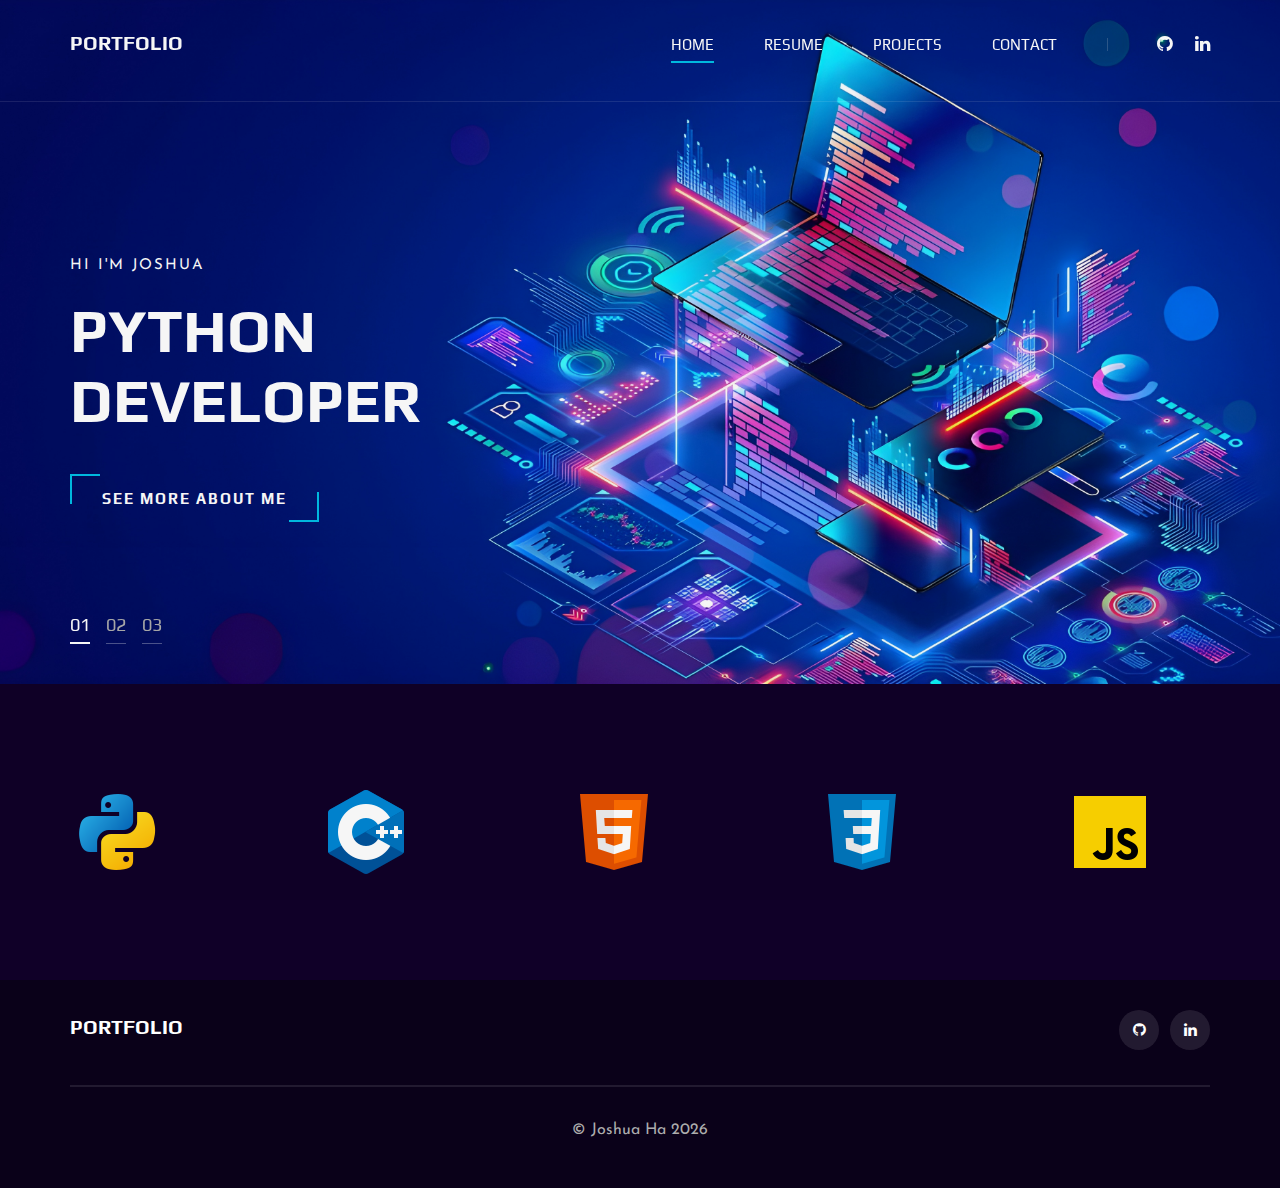
==== commit d975a630: "Add files via upload" ====
--- a/index.html
+++ b/index.html
@@ -116,7 +116,8 @@
                 <a href="#" class="logo__item"><img src="img/logo/icons8-html-96.png" alt=""></a>
                 <a href="#" class="logo__item"><img src="img/logo/icons8-css-96.png" alt=""></a>
                 <a href="#" class="logo__item"><img src="img/logo/icons8-js-96.png" alt=""></a>
-                <a href="#" class="logo__item"><img src="img/logo/icons8-postgresql-96.png" alt=""></a>
+                <a href="#" class="logo__item"><img src="img/logo/icons8-r-project-96.png" alt=""></a>
+                <a href="#" class="logo__item"><img src="img/logo/icons8-java-96.png" alt=""></a>
             </div>
         </div>
     </div>
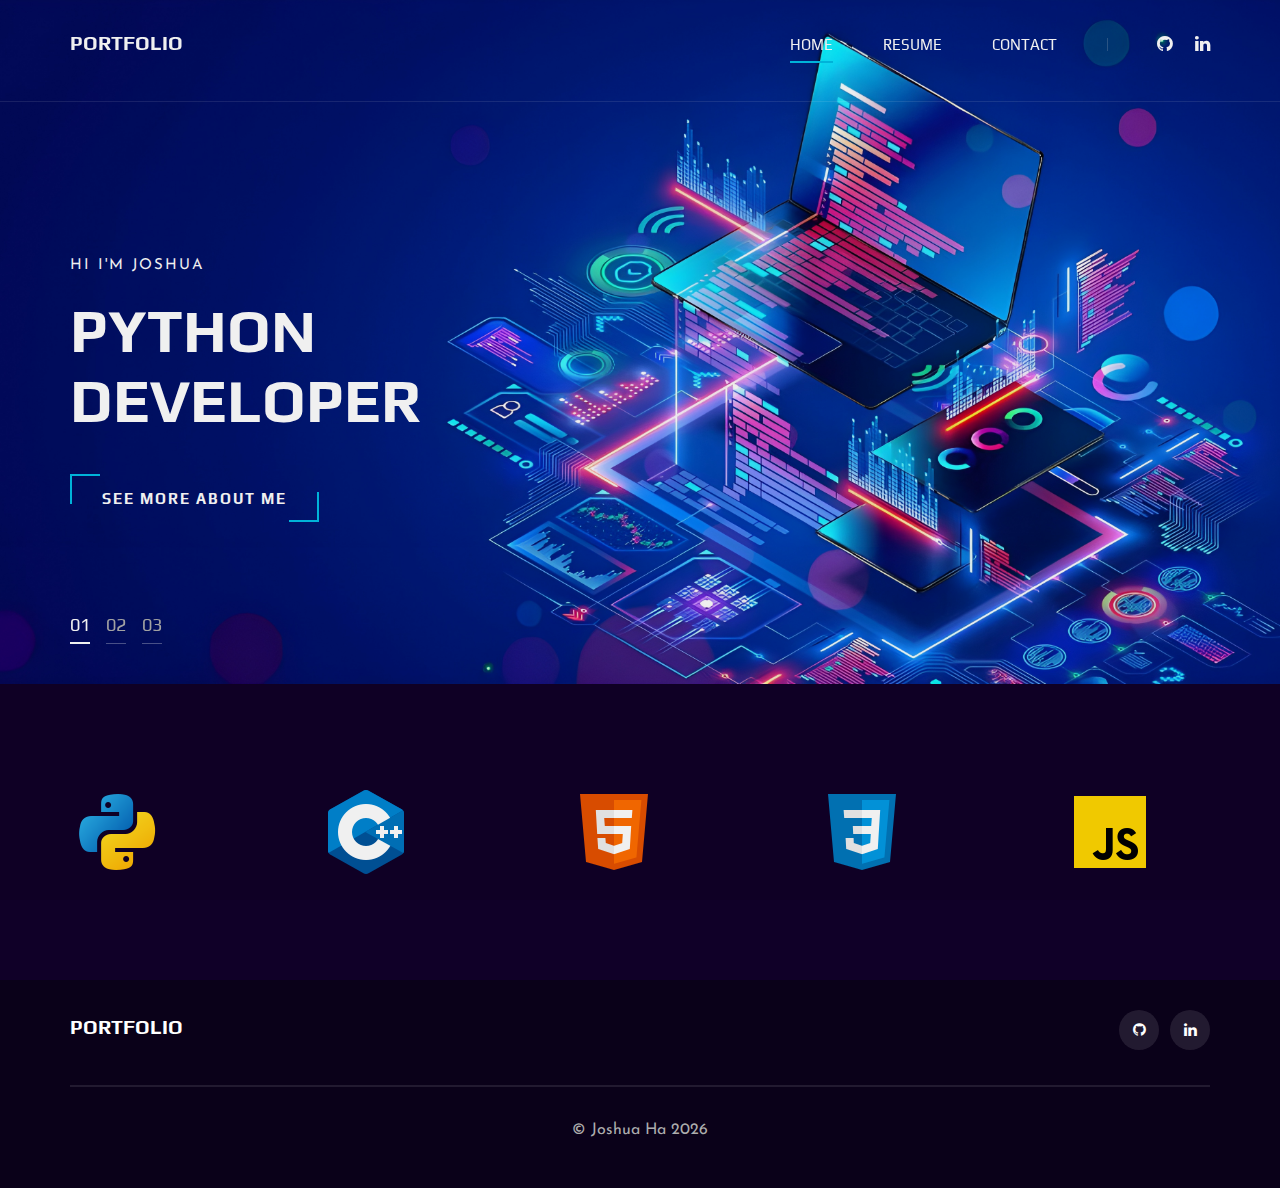
==== commit a0607954: "Add files via upload" ====
--- a/index.html
+++ b/index.html
@@ -45,7 +45,7 @@
                             <ul>
                                 <li class="active"><a href="./index.html">Home</a></li>
                                 <li><a href="./resume.html">Resume</a></li>
-                                <li><a href="./projects.html">Projects</a></li>
+                                <!--<li><a href="./projects.html">Projects</a></li>-->
                                 <li><a href="./contact.html">Contact</a></li>
                             </ul>
                         </nav>
@@ -71,7 +71,7 @@
                             <div class="hero__text">
                                 <span>Hi I'm Joshua</span>
                                 <h2>Python Developer</h2>
-                                <a href="#" class="primary-btn">See more about me</a>
+                                <a href="./resume.html" class="primary-btn">See more about me</a>
                             </div>
                         </div>
                     </div>
@@ -84,7 +84,7 @@
                             <div class="hero__text">
                                 <span>Hi I'm Joshua</span>
                                 <h2>C++<br>Developer</h2>
-                                <a href="#" class="primary-btn">See more about me</a>
+                                <a href="./resume.html" class="primary-btn">See more about me</a>
                             </div>
                         </div>
                     </div>
@@ -96,7 +96,7 @@
                         <div class="col-lg-6">
                             <div class="hero__text">
                                 <span>Hi I'm Joshua</span>
-                                <h2>Frontend Developer</h2>
+                                <h2>Full Stack Developer</h2>
                                 <a href="#" class="primary-btn">See more about me</a>
                             </div>
                         </div>
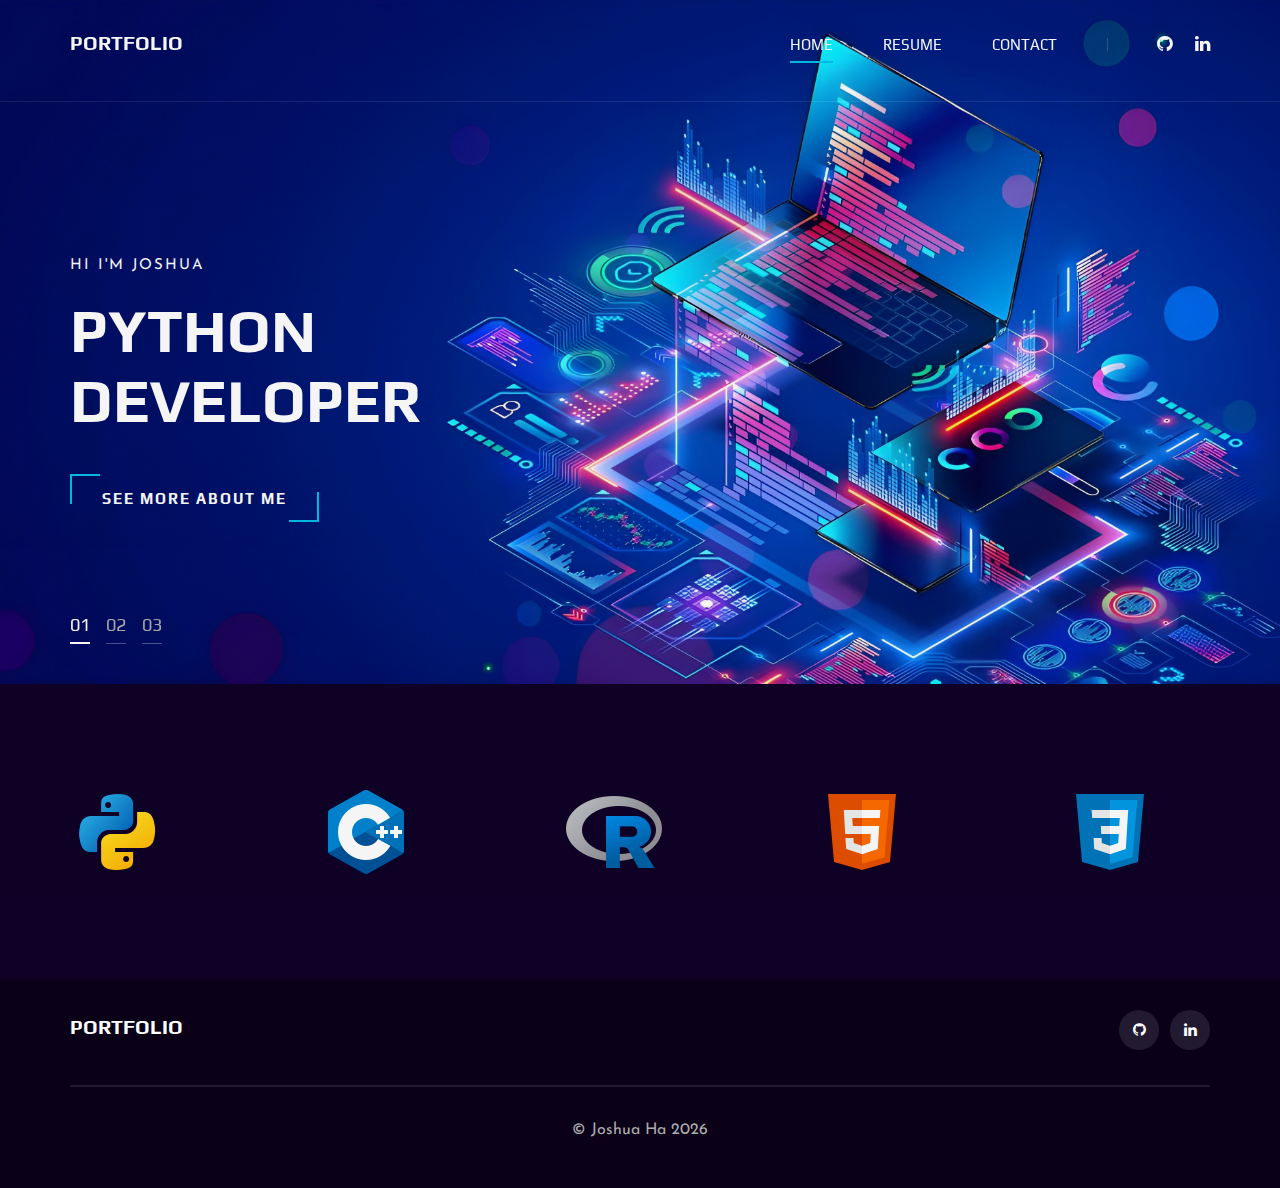
==== commit ce9d2838: "update-portfolio" ====
--- a/index.html
+++ b/index.html
@@ -3,8 +3,8 @@
 
 <head>
     <meta charset="UTF-8">
-    <meta name="description" content="Videograph Template">
-    <meta name="keywords" content="Videograph, unica, creative, html">
+    <meta name="description" content="Portfolio Template">
+    <meta name="keywords" content="Portfolio, Joshua Ha, unica, creative, html">
     <meta name="viewport" content="width=device-width, initial-scale=1.0">
     <meta http-equiv="X-UA-Compatible" content="ie=edge">
     <title>Joshua Ha | Portfolio</title>
@@ -70,7 +70,7 @@
                         <div class="col-lg-6">
                             <div class="hero__text">
                                 <span>Hi I'm Joshua</span>
-                                <h2>Python Developer</h2>
+                                <h2>Python<br>Developer</h2>
                                 <a href="./resume.html" class="primary-btn">See more about me</a>
                             </div>
                         </div>
@@ -83,7 +83,7 @@
                         <div class="col-lg-6">
                             <div class="hero__text">
                                 <span>Hi I'm Joshua</span>
-                                <h2>C++<br>Developer</h2>
+                                <h2>C++ Embedded<br>Developer</h2>
                                 <a href="./resume.html" class="primary-btn">See more about me</a>
                             </div>
                         </div>
@@ -96,7 +96,7 @@
                         <div class="col-lg-6">
                             <div class="hero__text">
                                 <span>Hi I'm Joshua</span>
-                                <h2>Full Stack Developer</h2>
+                                <h2>Frontend<br>Developer</h2>
                                 <a href="#" class="primary-btn">See more about me</a>
                             </div>
                         </div>
@@ -113,11 +113,12 @@
             <div class="logo__carousel owl-carousel">
                 <a href="#" class="logo__item"><img src="img/logo/icons8-python-96.png" alt=""></a>
                 <a href="#" class="logo__item"><img src="img/logo/icons8-c++-96.png" alt=""></a>
+                <a href="#" class="logo__item"><img src="img/logo/icons8-r-project-96.png" alt=""></a>
                 <a href="#" class="logo__item"><img src="img/logo/icons8-html-96.png" alt=""></a>
                 <a href="#" class="logo__item"><img src="img/logo/icons8-css-96.png" alt=""></a>
                 <a href="#" class="logo__item"><img src="img/logo/icons8-js-96.png" alt=""></a>
-                <a href="#" class="logo__item"><img src="img/logo/icons8-r-project-96.png" alt=""></a>
-                <a href="#" class="logo__item"><img src="img/logo/icons8-java-96.png" alt=""></a>
+                <a href="#" class="logo__item"><img src="img/logo/icons8-tailwind-css-96.png" alt=""></a>
+                <a href="#" class="logo__item"><img src="img/logo/icons8-typescript-96.png" alt=""></a>
             </div>
         </div>
     </div>
